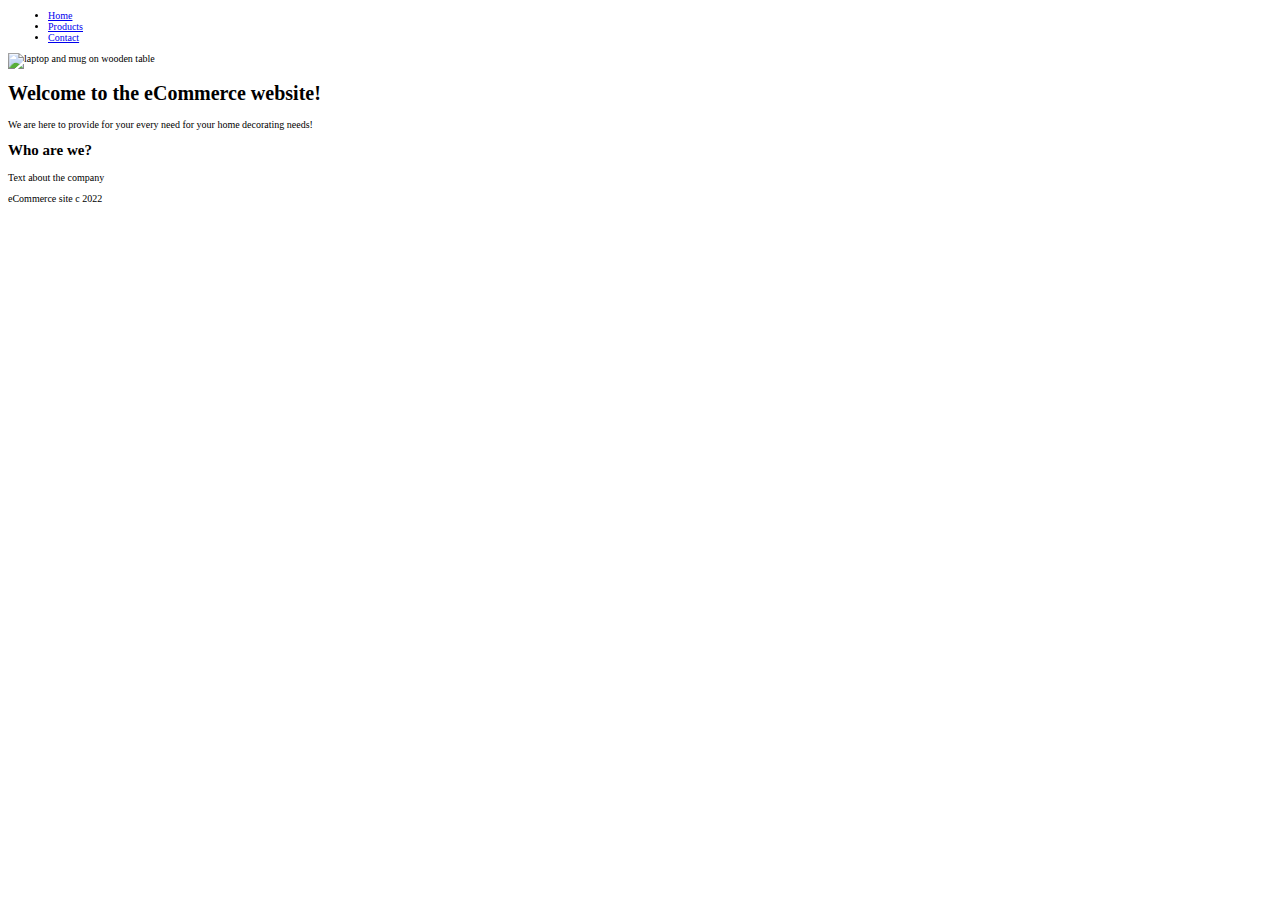
==== index.html @ 1b98a872 "Added media files to asset folder, added user stories to readme, begun HTML file population" ====
<!DOCTYPE html>
<html lang="en">
<head>
    <link rel="stylesheet" href="styles.css"
    <meta charset="UTF-8">
    <meta http-equiv="X-UA-Compatible" content="IE=edge">
    <meta name="viewport" content="width=device-width, initial-scale=1.0">
    <title>CARA CARA</title>
</head>
<body>
    <header>
        <nav>
            <ul>
                <li><a href="@home">Home</a></li>
                <li><a href="@products">Products</a></li>
                <li><a href="@Contact">Contact</a></li>
            </ul>
        </nav>
    </header>
    <main>
        <section class="home">
            <img src="" alt="laptop and mug on wooden table">
            <h1>Welcome to the eCommerce website!</h1>
            <p>
                We are here to provide for your every need for your home decorating 
                needs!
            </p>
        </section>
        <section class="about">
            <h2>Who are we?</h2>
            <p>
                Text about the company
            </p>
        </section>
    </main>
    <footer>eCommerce site c 2022</footer>
</body>
</html>
---- styles.css ----
*,
*::before
*::after {
    margin: 0;
    padding: 0;
    box-sizing: inherit;
}

html {
    box-sizing: border-box;
    font-size: 62.5%;
}
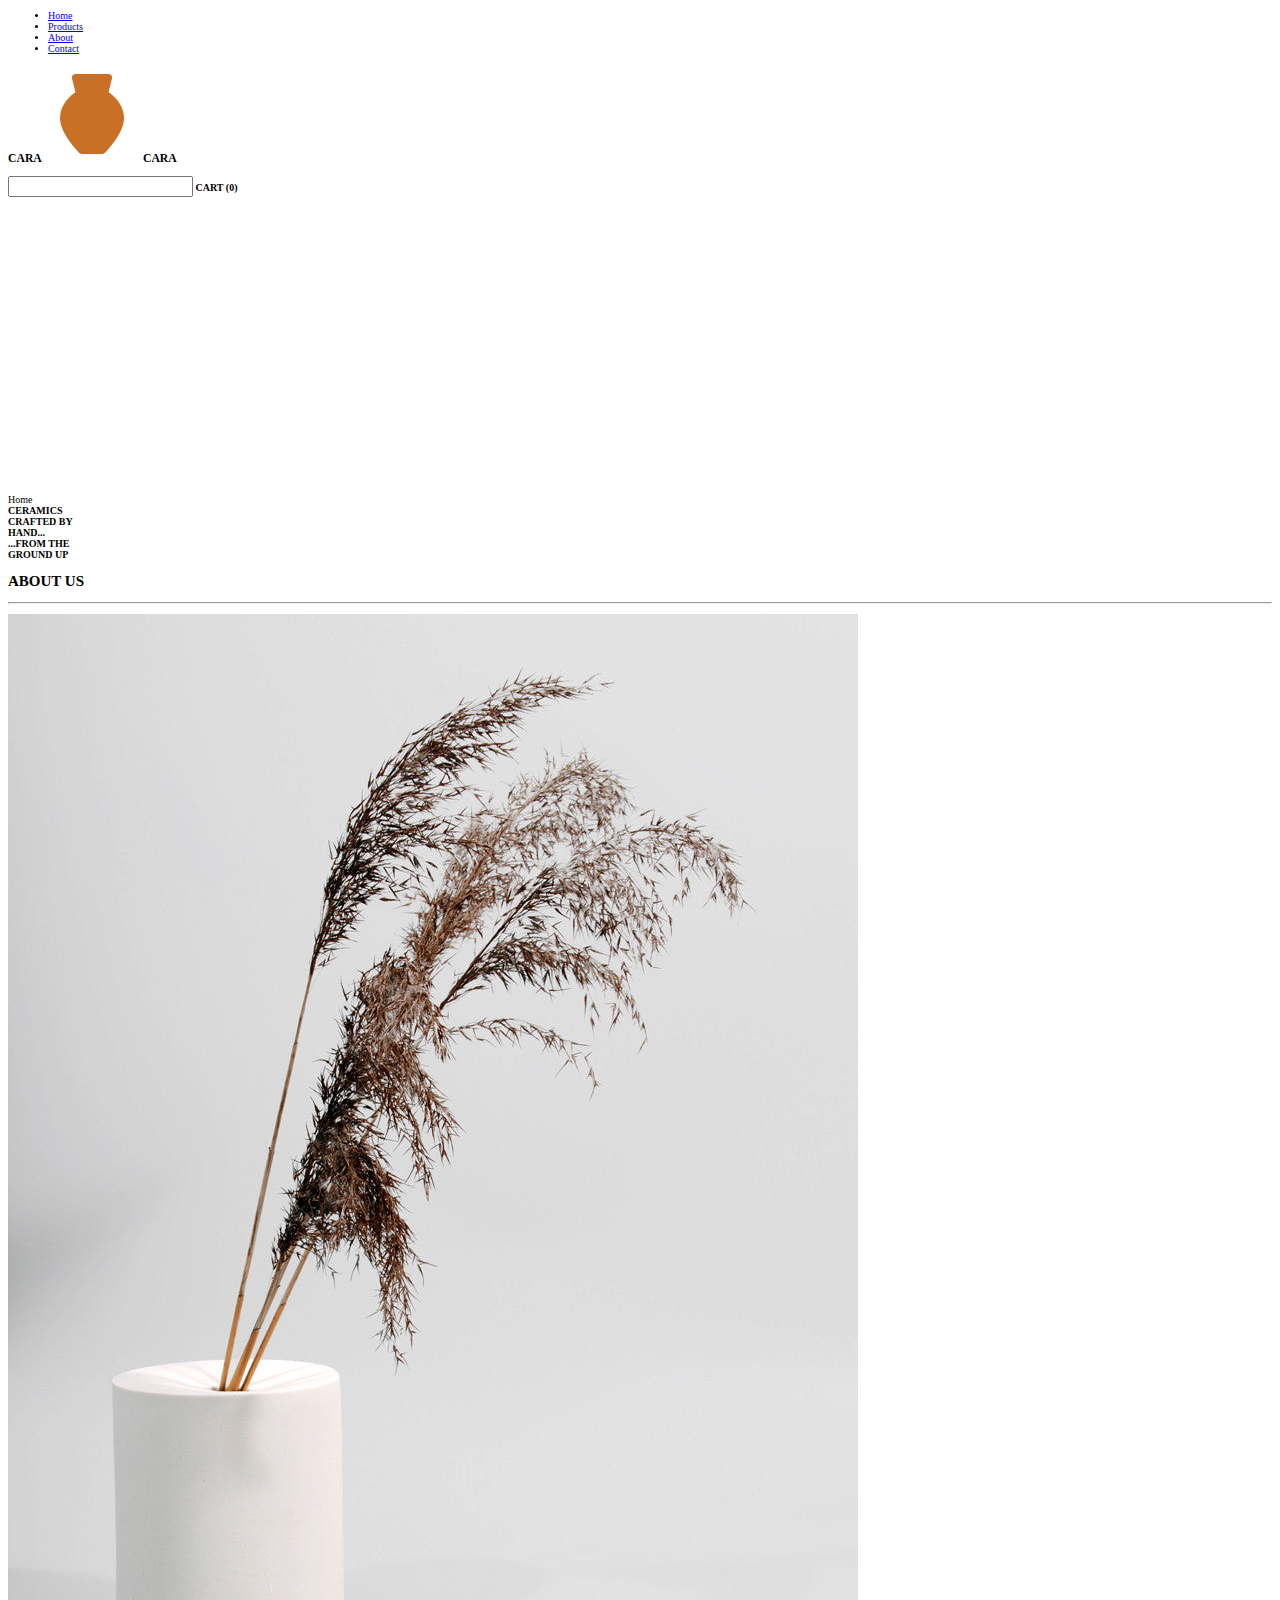
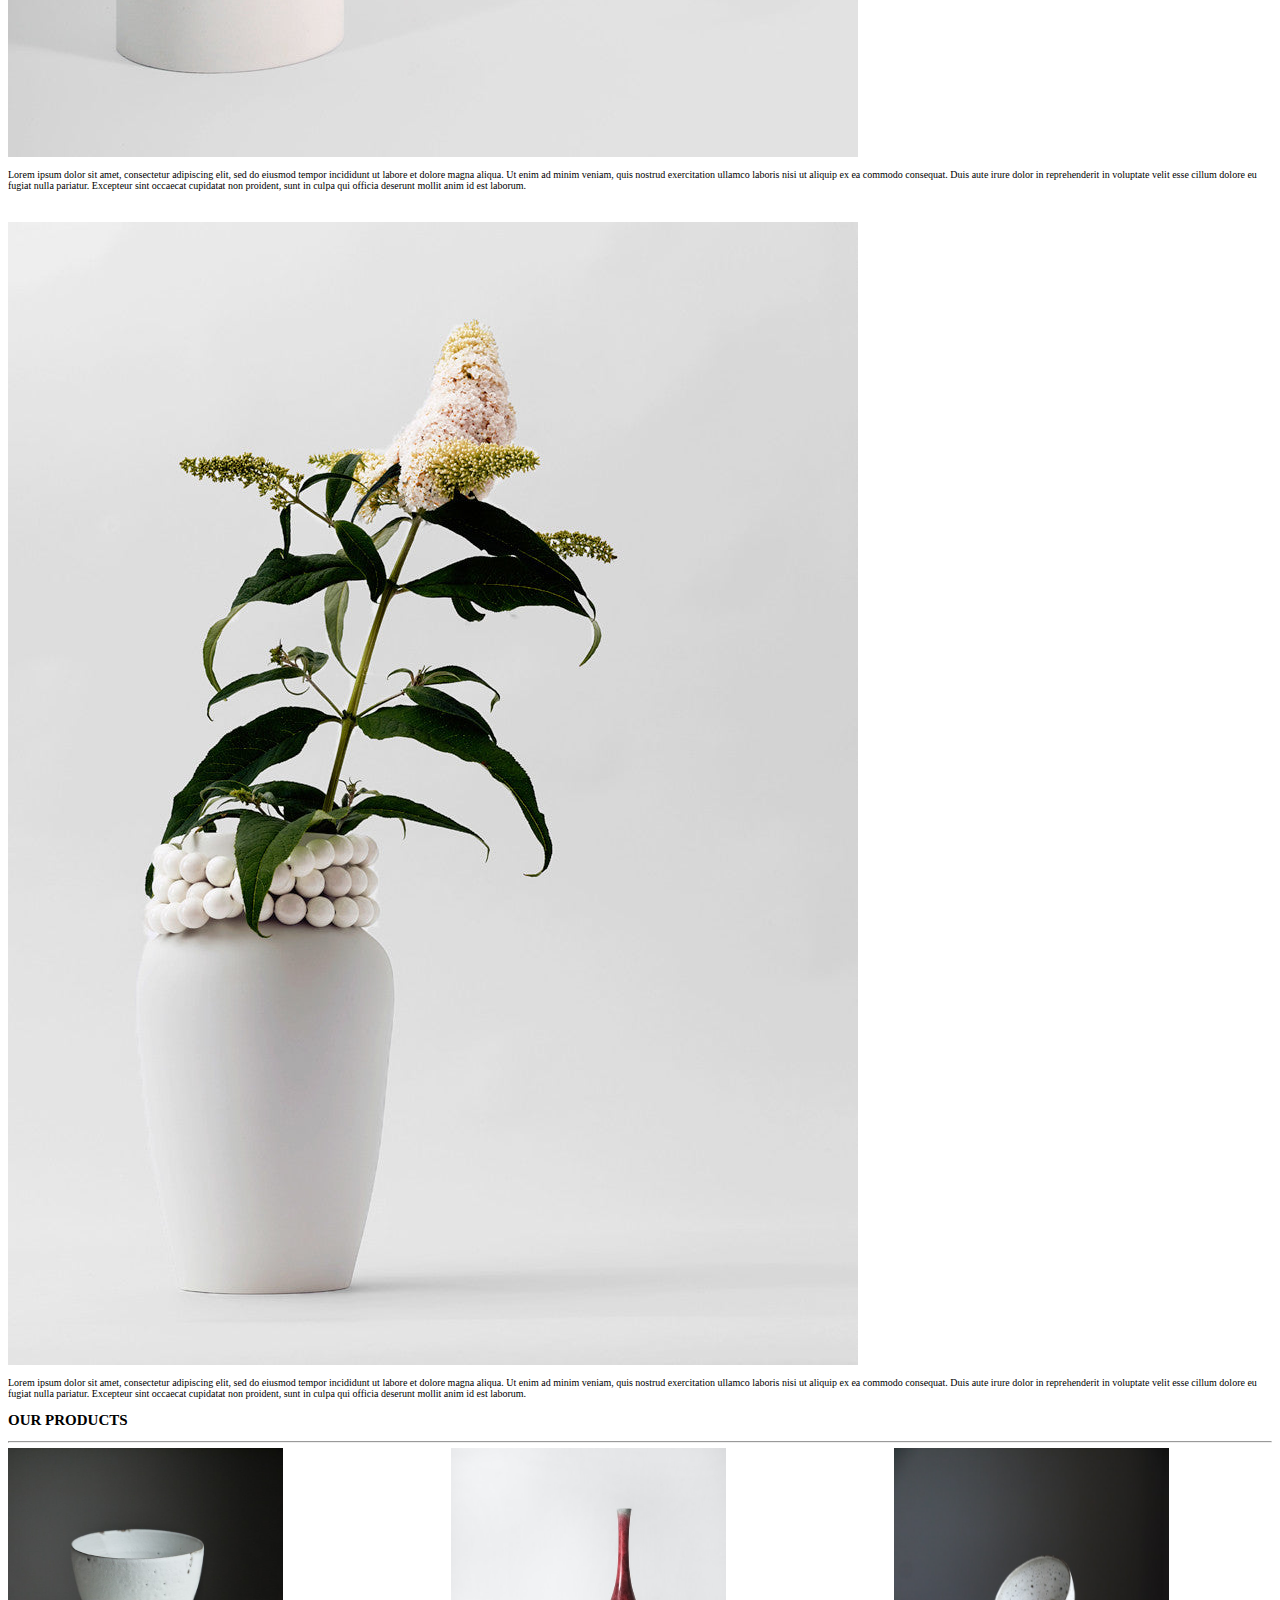
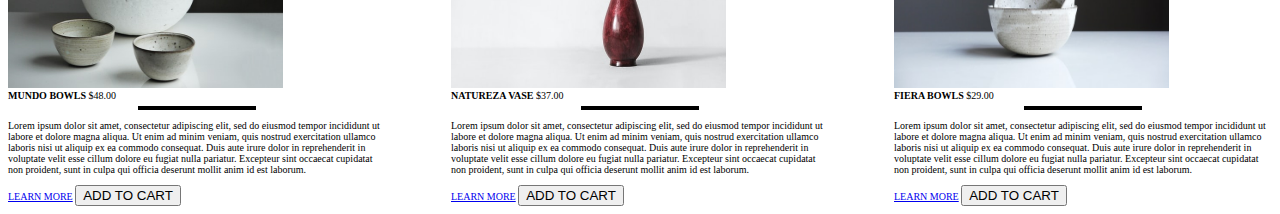
==== commit 5f0a0e38: "created product classes, body sections; started styles CSS" ====
--- a/index.html
+++ b/index.html
@@ -13,26 +13,138 @@
             <ul>
                 <li><a href="@home">Home</a></li>
                 <li><a href="@products">Products</a></li>
+                <li><a href="@About">About</a></li>
                 <li><a href="@Contact">Contact</a></li>
             </ul>
         </nav>
+        <div>
+            <h3>CARA <img src="assets/icons8-pottery-96.png"> CARA</h3>
+        </div>
+        <div>
+            <input type="text" id="search" name="search" value="">
+            <span><strong>CART (0)</strong></span>
+        </div>
     </header>
     <main>
-        <section class="home">
-            <img src="" alt="laptop and mug on wooden table">
-            <h1>Welcome to the eCommerce website!</h1>
+        <br>
+        <br>
+        <br>
+        <br>
+        <br>
+        <br>
+        <br>
+        <br>
+        <br>
+        <br>
+        <br>
+        <br>
+        <br>
+        <br>
+        <br>
+        <br>
+        <br>
+        <br>
+        <br>
+        <br>
+        <br>
+        <br>
+        <br>
+        <br>
+        <br>
+        <br>
+        <br>
+        <section id="home">
+            Home
+            <div>
+                <strong>CERAMICS</strong><br>
+                <strong>CRAFTED BY</strong><br>
+                <strong>HAND...</strong>
+            </div>
+            <div>
+                <strong>...FROM THE</strong><br>
+                <strong>GROUND UP</strong>
+            </div>
+        </section>
+        <section id="about">
+          <h2>ABOUT US</h2>
+          <hr>
+          <p>
+            <img src="assets/Cylinder_unglazed3_2048x2048.jpg" alt="cylinder glazed vase">
             <p>
-                We are here to provide for your every need for your home decorating 
-                needs!
+            Lorem ipsum dolor sit amet, consectetur adipiscing elit, sed do eiusmod tempor incididunt ut labore 
+            et dolore magna aliqua. Ut enim ad minim veniam, quis nostrud exercitation ullamco laboris nisi ut 
+            aliquip ex ea commodo consequat. Duis aute irure dolor in reprehenderit in voluptate velit esse cillum 
+            dolore eu fugiat nulla pariatur. 
+            Excepteur sint occaecat cupidatat non proident, sunt in culpa qui officia deserunt mollit anim id est laborum.
             </p>
-        </section>
-        <section class="about">
-            <h2>Who are we?</h2>
+        </p>
+        <br>
+        <p>
+            <img src="assets/Vase_Dame_2048x2048.jpg" alt="vase with a dame flower">
             <p>
-                Text about the company
+            Lorem ipsum dolor sit amet, consectetur adipiscing elit, sed do eiusmod tempor incididunt ut labore 
+            et dolore magna aliqua. Ut enim ad minim veniam, quis nostrud exercitation ullamco laboris nisi ut 
+            aliquip ex ea commodo consequat. Duis aute irure dolor in reprehenderit in voluptate velit esse cillum 
+            dolore eu fugiat nulla pariatur. 
+            Excepteur sint occaecat cupidatat non proident, sunt in culpa qui officia deserunt mollit anim id est laborum.
             </p>
+        </p>
+        <section id="products">
+            <h2>OUR PRODUCTS</h2>
+            <hr>
+            <div>
+                <div class="product_container">
+                    <div class="product">
+                        <a><img class="product_image" src="assets/tom-crew-7HuTGlUfQSo-unsplash.jpg"></a>
+                        <br>
+                        <strong>MUNDO BOWLS</strong>
+                        <span>$48.00</span>
+                        <hr class="hr_product">
+                        <p>
+                            Lorem ipsum dolor sit amet, consectetur adipiscing elit, sed do eiusmod tempor incididunt ut labore 
+                            et dolore magna aliqua. Ut enim ad minim veniam, quis nostrud exercitation ullamco laboris nisi ut 
+                            aliquip ex ea commodo consequat. Duis aute irure dolor in reprehenderit in voluptate velit esse cillum 
+                            dolore eu fugiat nulla pariatur. 
+                            Excepteur sint occaecat cupidatat non proident, sunt in culpa qui officia deserunt mollit anim id est laborum.
+                        </p>
+                        <a href="bowlproducts.html">LEARN MORE</a>
+                        <span><button type="button">ADD TO CART</button></span>
+                    </div>
+                    <div class="product">
+                        <a><img class="product_image" src="assets/oriento-maVIpNNtmlQ-unsplash.jpg"></a>
+                        <br>
+                        <strong>NATUREZA VASE</strong>
+                        <span>$37.00</span>
+                        <hr class="hr_product">
+                        <p>
+                            Lorem ipsum dolor sit amet, consectetur adipiscing elit, sed do eiusmod tempor incididunt ut labore 
+                            et dolore magna aliqua. Ut enim ad minim veniam, quis nostrud exercitation ullamco laboris nisi ut 
+                            aliquip ex ea commodo consequat. Duis aute irure dolor in reprehenderit in voluptate velit esse cillum 
+                            dolore eu fugiat nulla pariatur. 
+                            Excepteur sint occaecat cupidatat non proident, sunt in culpa qui officia deserunt mollit anim id est laborum.
+                        </p>
+                        <a href="bowlproducts.html">LEARN MORE</a>
+                        <span><button type="button">ADD TO CART</button></span>
+                    </div>
+                    <div class="product">
+                        <a><img class="product_image" src="assets/tom-crew-bgIO-u4GEfI-unsplash.jpg"></a>
+                        <br>
+                        <strong>FIERA BOWLS</strong>
+                        <span>$29.00</span>
+                        <hr class="hr_product">
+                        <p>
+                            Lorem ipsum dolor sit amet, consectetur adipiscing elit, sed do eiusmod tempor incididunt ut labore 
+                            et dolore magna aliqua. Ut enim ad minim veniam, quis nostrud exercitation ullamco laboris nisi ut 
+                            aliquip ex ea commodo consequat. Duis aute irure dolor in reprehenderit in voluptate velit esse cillum 
+                            dolore eu fugiat nulla pariatur. 
+                            Excepteur sint occaecat cupidatat non proident, sunt in culpa qui officia deserunt mollit anim id est laborum.
+                        </p>
+                        <a href="bowlproducts.html">LEARN MORE</a>
+                        <span><button type="button">ADD TO CART</button></span>
+                    </div>
+                </div>
+            </div>
         </section>
     </main>
-    <footer>eCommerce site c 2022</footer>
 </body>
 </html>--- a/styles.css
+++ b/styles.css
@@ -11,3 +11,19 @@
     font-size: 62.5%;
 }
 
+.product_image {
+    width: 275px;
+    height: 240px;
+}
+
+.hr_product {
+    width: 30%;
+    border: 2px solid black
+}
+
+.product_container {
+    display: grid;
+    grid-template-columns: 1fr 1fr 1fr;
+    column-gap: 65px;
+    row-gap: 70px;
+}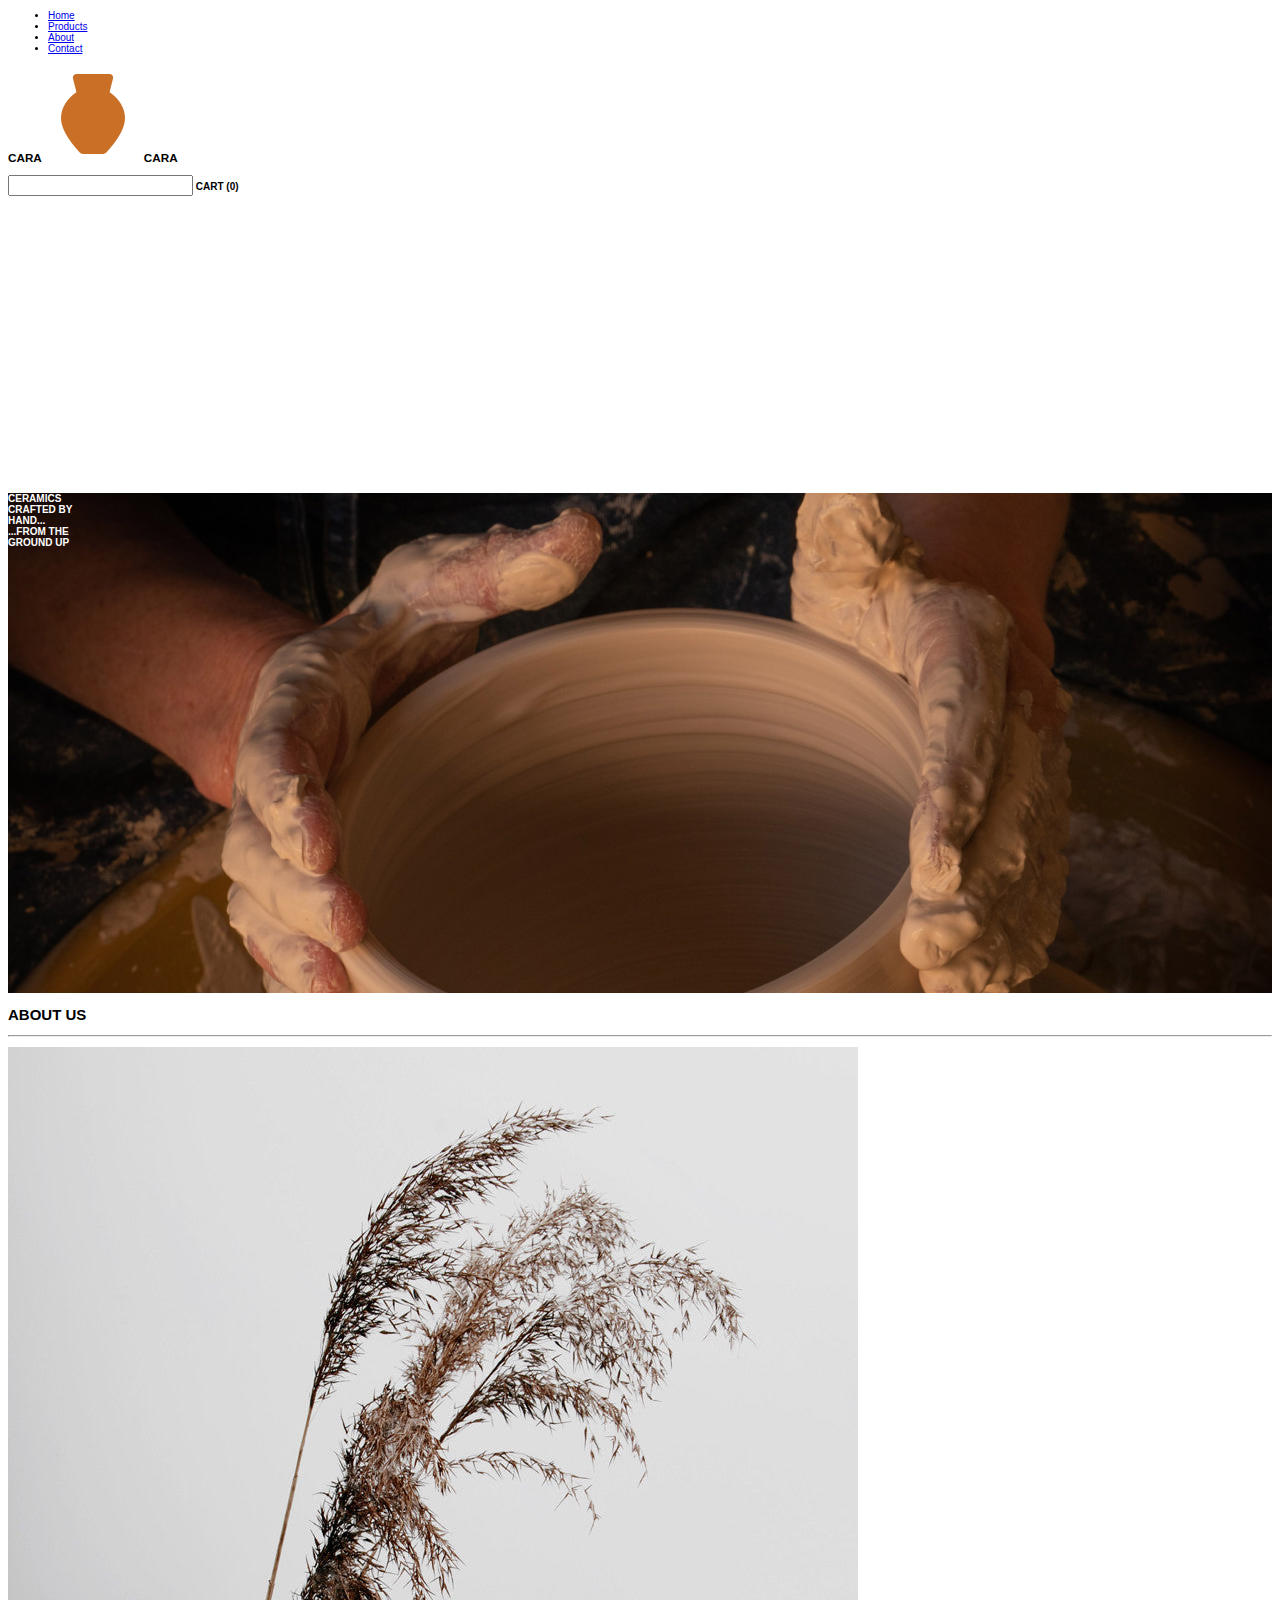
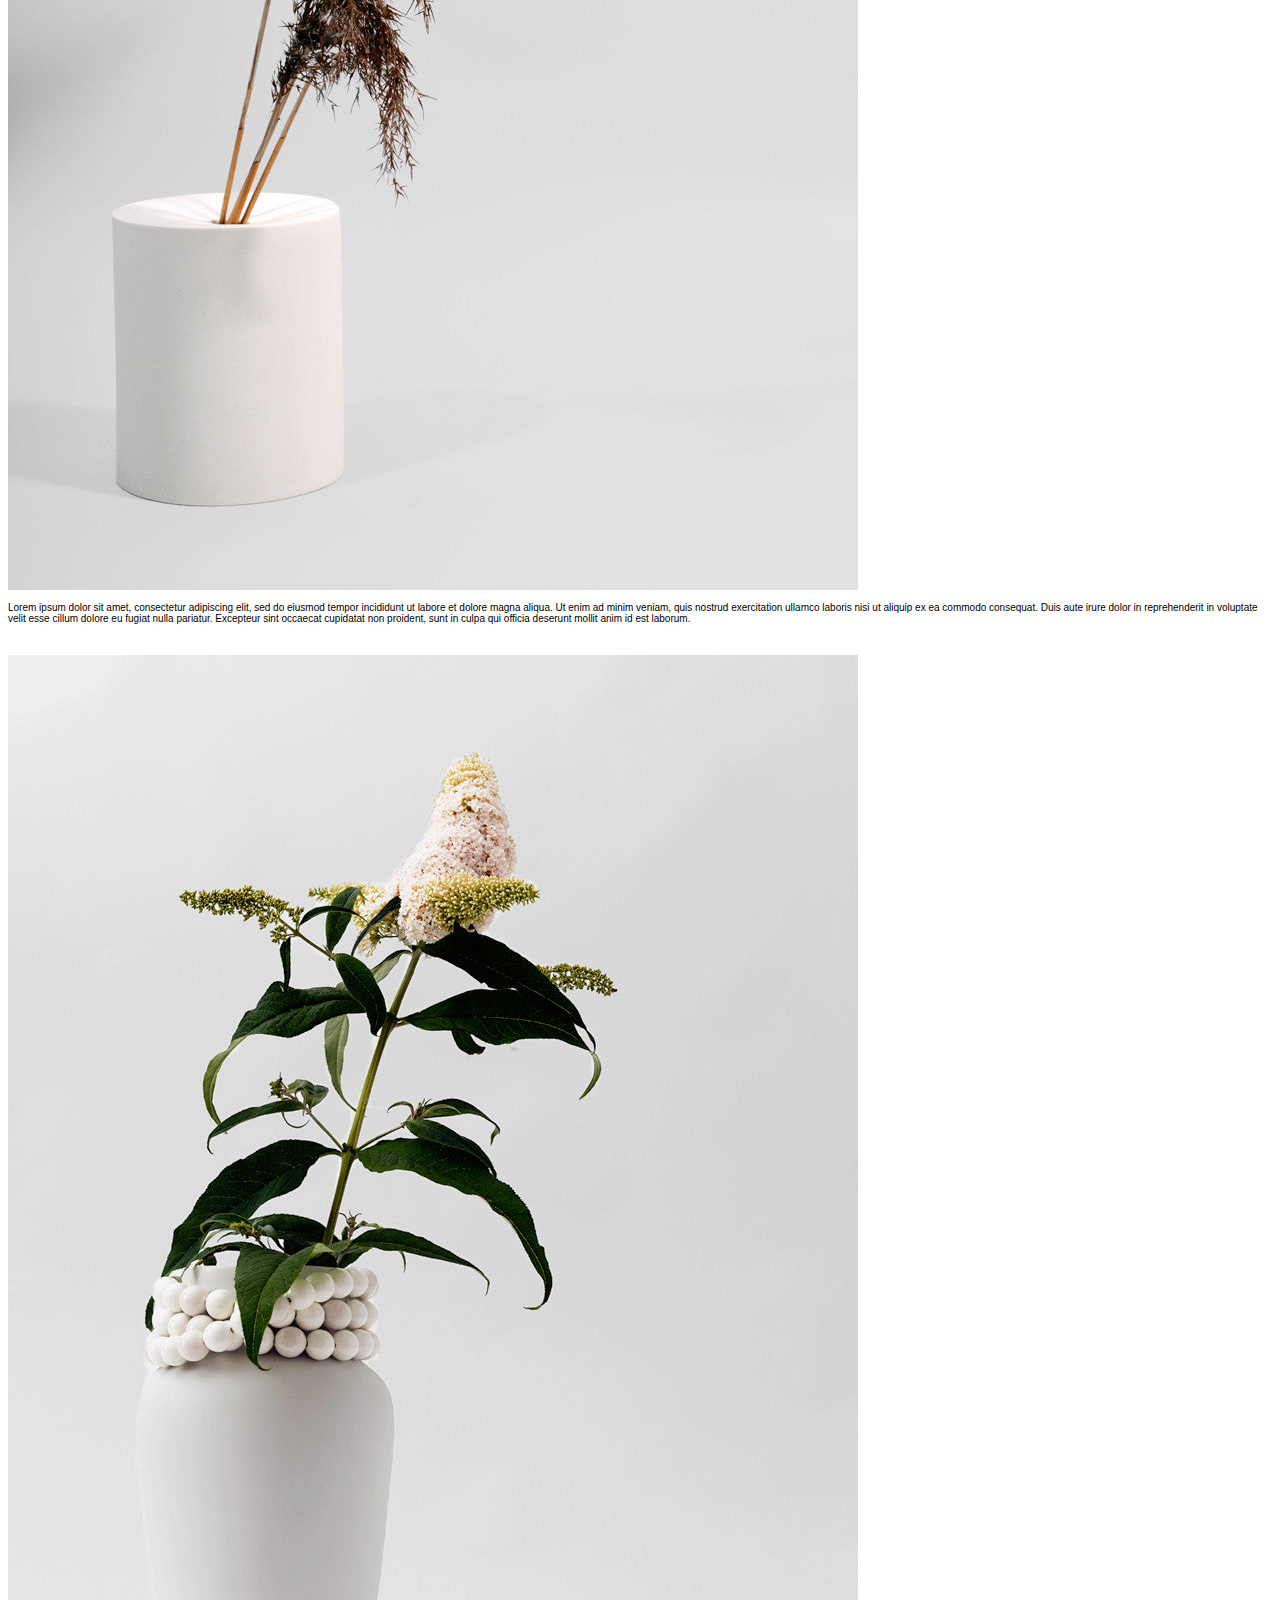
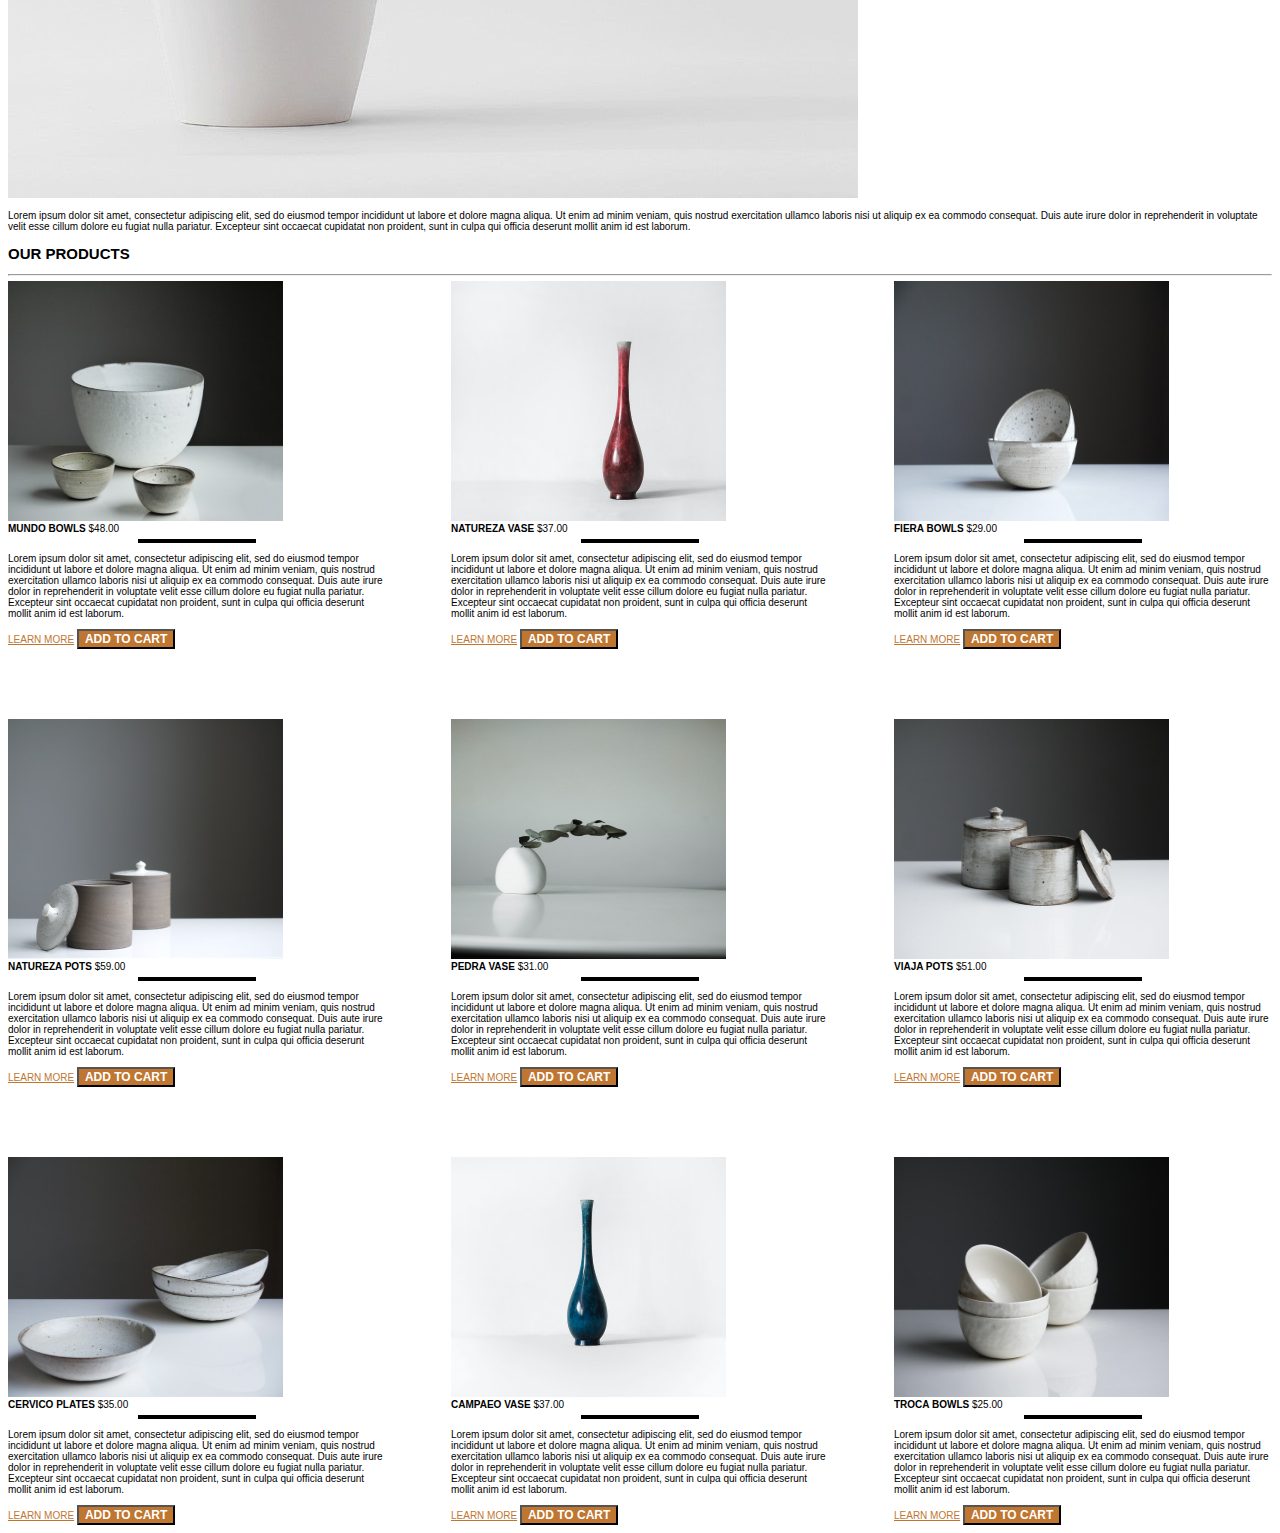
==== commit 157ed12d: "added products to HTLM, begin formatting CSS" ====
--- a/index.html
+++ b/index.html
@@ -53,8 +53,7 @@
         <br>
         <br>
         <br>
-        <section id="home">
-            Home
+        <section class="home" id="home">
             <div>
                 <strong>CERAMICS</strong><br>
                 <strong>CRAFTED BY</strong><br>
@@ -107,8 +106,8 @@
                             dolore eu fugiat nulla pariatur. 
                             Excepteur sint occaecat cupidatat non proident, sunt in culpa qui officia deserunt mollit anim id est laborum.
                         </p>
-                        <a href="bowlproducts.html">LEARN MORE</a>
-                        <span><button type="button">ADD TO CART</button></span>
+                        <a class="learn_more_link" href="bowlproducts.html">LEARN MORE</a>
+                        <span><button class="add_to_cart_button" type="button">ADD TO CART</button></span>
                     </div>
                     <div class="product">
                         <a><img class="product_image" src="assets/oriento-maVIpNNtmlQ-unsplash.jpg"></a>
@@ -123,8 +122,8 @@
                             dolore eu fugiat nulla pariatur. 
                             Excepteur sint occaecat cupidatat non proident, sunt in culpa qui officia deserunt mollit anim id est laborum.
                         </p>
-                        <a href="bowlproducts.html">LEARN MORE</a>
-                        <span><button type="button">ADD TO CART</button></span>
+                        <a class="learn_more_link" href="bowlproducts.html">LEARN MORE</a>
+                        <span><button class="add_to_cart_button" type="button">ADD TO CART</button></span>
                     </div>
                     <div class="product">
                         <a><img class="product_image" src="assets/tom-crew-bgIO-u4GEfI-unsplash.jpg"></a>
@@ -139,8 +138,104 @@
                             dolore eu fugiat nulla pariatur. 
                             Excepteur sint occaecat cupidatat non proident, sunt in culpa qui officia deserunt mollit anim id est laborum.
                         </p>
-                        <a href="bowlproducts.html">LEARN MORE</a>
-                        <span><button type="button">ADD TO CART</button></span>
+                        <a class="learn_more_link" href="bowlproducts.html">LEARN MORE</a>
+                        <span><button class="add_to_cart_button" type="button">ADD TO CART</button></span>
+                    </div>
+                    <div class="product">
+                        <a><img class="product_image" src="assets/tom-crew-3uwu5K0RtaE-unsplash.jpg"></a>
+                        <br>
+                        <strong>NATUREZA POTS</strong>
+                        <span>$59.00</span>
+                        <hr class="hr_product">
+                        <p>
+                            Lorem ipsum dolor sit amet, consectetur adipiscing elit, sed do eiusmod tempor incididunt ut labore 
+                            et dolore magna aliqua. Ut enim ad minim veniam, quis nostrud exercitation ullamco laboris nisi ut 
+                            aliquip ex ea commodo consequat. Duis aute irure dolor in reprehenderit in voluptate velit esse cillum 
+                            dolore eu fugiat nulla pariatur. 
+                            Excepteur sint occaecat cupidatat non proident, sunt in culpa qui officia deserunt mollit anim id est laborum.
+                        </p>
+                        <a class="learn_more_link" href="bowlproducts.html">LEARN MORE</a>
+                        <span><button class="add_to_cart_button" type="button">ADD TO CART</button></span>
+                    </div>
+                    <div class="product">
+                        <a><img class="product_image" src="assets/linh-le-a0rE64YJDA4-unsplash.jpg"></a>
+                        <br>
+                        <strong>PEDRA VASE</strong>
+                        <span>$31.00</span>
+                        <hr class="hr_product">
+                        <p>
+                            Lorem ipsum dolor sit amet, consectetur adipiscing elit, sed do eiusmod tempor incididunt ut labore 
+                            et dolore magna aliqua. Ut enim ad minim veniam, quis nostrud exercitation ullamco laboris nisi ut 
+                            aliquip ex ea commodo consequat. Duis aute irure dolor in reprehenderit in voluptate velit esse cillum 
+                            dolore eu fugiat nulla pariatur. 
+                            Excepteur sint occaecat cupidatat non proident, sunt in culpa qui officia deserunt mollit anim id est laborum.
+                        </p>
+                        <a class="learn_more_link" href="bowlproducts.html">LEARN MORE</a>
+                        <span><button class="add_to_cart_button" type="button">ADD TO CART</button></span>
+                    </div>
+                    <div class="product">
+                        <a><img class="product_image" src="assets/tom-crew-oiZAQvxTcYQ-unsplash.jpg"></a>
+                        <br>
+                        <strong>VIAJA POTS</strong>
+                        <span>$51.00</span>
+                        <hr class="hr_product">
+                        <p>
+                            Lorem ipsum dolor sit amet, consectetur adipiscing elit, sed do eiusmod tempor incididunt ut labore 
+                            et dolore magna aliqua. Ut enim ad minim veniam, quis nostrud exercitation ullamco laboris nisi ut 
+                            aliquip ex ea commodo consequat. Duis aute irure dolor in reprehenderit in voluptate velit esse cillum 
+                            dolore eu fugiat nulla pariatur. 
+                            Excepteur sint occaecat cupidatat non proident, sunt in culpa qui officia deserunt mollit anim id est laborum.
+                        </p>
+                        <a class="learn_more_link" href="bowlproducts.html">LEARN MORE</a>
+                        <span><button class="add_to_cart_button" type="button">ADD TO CART</button></span>
+                    </div>
+                    <div class="product">
+                        <a><img class="product_image" src="assets/tom-crew-YA2E3d7a9Wo-unsplash.jpg"></a>
+                        <br>
+                        <strong>CERVICO PLATES</strong>
+                        <span>$35.00</span>
+                        <hr class="hr_product">
+                        <p>
+                            Lorem ipsum dolor sit amet, consectetur adipiscing elit, sed do eiusmod tempor incididunt ut labore 
+                            et dolore magna aliqua. Ut enim ad minim veniam, quis nostrud exercitation ullamco laboris nisi ut 
+                            aliquip ex ea commodo consequat. Duis aute irure dolor in reprehenderit in voluptate velit esse cillum 
+                            dolore eu fugiat nulla pariatur. 
+                            Excepteur sint occaecat cupidatat non proident, sunt in culpa qui officia deserunt mollit anim id est laborum.
+                        </p>
+                        <a class="learn_more_link" href="bowlproducts.html">LEARN MORE</a>
+                        <span><button class="add_to_cart_button" type="button">ADD TO CART</button></span>
+                    </div>
+                    <div class="product">
+                        <a><img class="product_image" src="assets/oriento-l0ah3UBLppo-unsplash.jpg"></a>
+                        <br>
+                        <strong>CAMPAEO VASE</strong>
+                        <span>$37.00</span>
+                        <hr class="hr_product">
+                        <p>
+                            Lorem ipsum dolor sit amet, consectetur adipiscing elit, sed do eiusmod tempor incididunt ut labore 
+                            et dolore magna aliqua. Ut enim ad minim veniam, quis nostrud exercitation ullamco laboris nisi ut 
+                            aliquip ex ea commodo consequat. Duis aute irure dolor in reprehenderit in voluptate velit esse cillum 
+                            dolore eu fugiat nulla pariatur. 
+                            Excepteur sint occaecat cupidatat non proident, sunt in culpa qui officia deserunt mollit anim id est laborum.
+                        </p>
+                        <a class="learn_more_link" href="bowlproducts.html">LEARN MORE</a>
+                        <span><button class="add_to_cart_button" type="button">ADD TO CART</button></span>
+                    </div>
+                    <div class="product">
+                        <a><img class="product_image" src="assets/tom-crew-SITGdvztUdg-unsplash.jpg"></a>
+                        <br>
+                        <strong>TROCA BOWLS</strong>
+                        <span>$25.00</span>
+                        <hr class="hr_product">
+                        <p>
+                            Lorem ipsum dolor sit amet, consectetur adipiscing elit, sed do eiusmod tempor incididunt ut labore 
+                            et dolore magna aliqua. Ut enim ad minim veniam, quis nostrud exercitation ullamco laboris nisi ut 
+                            aliquip ex ea commodo consequat. Duis aute irure dolor in reprehenderit in voluptate velit esse cillum 
+                            dolore eu fugiat nulla pariatur. 
+                            Excepteur sint occaecat cupidatat non proident, sunt in culpa qui officia deserunt mollit anim id est laborum.
+                        </p>
+                        <a class="learn_more_link" href="bowlproducts.html">LEARN MORE</a>
+                        <span><button class="add_to_cart_button" type="button">ADD TO CART</button></span>
                     </div>
                 </div>
             </div>
--- a/styles.css
+++ b/styles.css
@@ -6,9 +6,26 @@
     box-sizing: inherit;
 }
 
+body {
+    font-family: 'Segoe UI', Tahoma, Geneva, Verdana, sans-serif;
+}
 html {
     box-sizing: border-box;
     font-size: 62.5%;
+}
+
+.home {
+background-image: url("assets/earl-wilcox-y3W0CzO063w-unsplash-alt.jpg");
+background-size: cover;
+height: 500px;
+color: white;
+}
+
+.product_container {
+    display: grid;
+    grid-template-columns: 1fr 1fr 1fr;
+    column-gap: 65px;
+    row-gap: 70px;
 }
 
 .product_image {
@@ -21,9 +38,15 @@
     border: 2px solid black
 }
 
-.product_container {
-    display: grid;
-    grid-template-columns: 1fr 1fr 1fr;
-    column-gap: 65px;
-    row-gap: 70px;
+.add_to_cart_button {
+    background-color: #BF7631;
+    color: white;
+    font-weight: bold;
+    font-size: 12px;
+}
+
+.learn_more_link {
+    background-color: white;
+    color: #BF7631;
+    text-decoration: underline #BF7631;
 }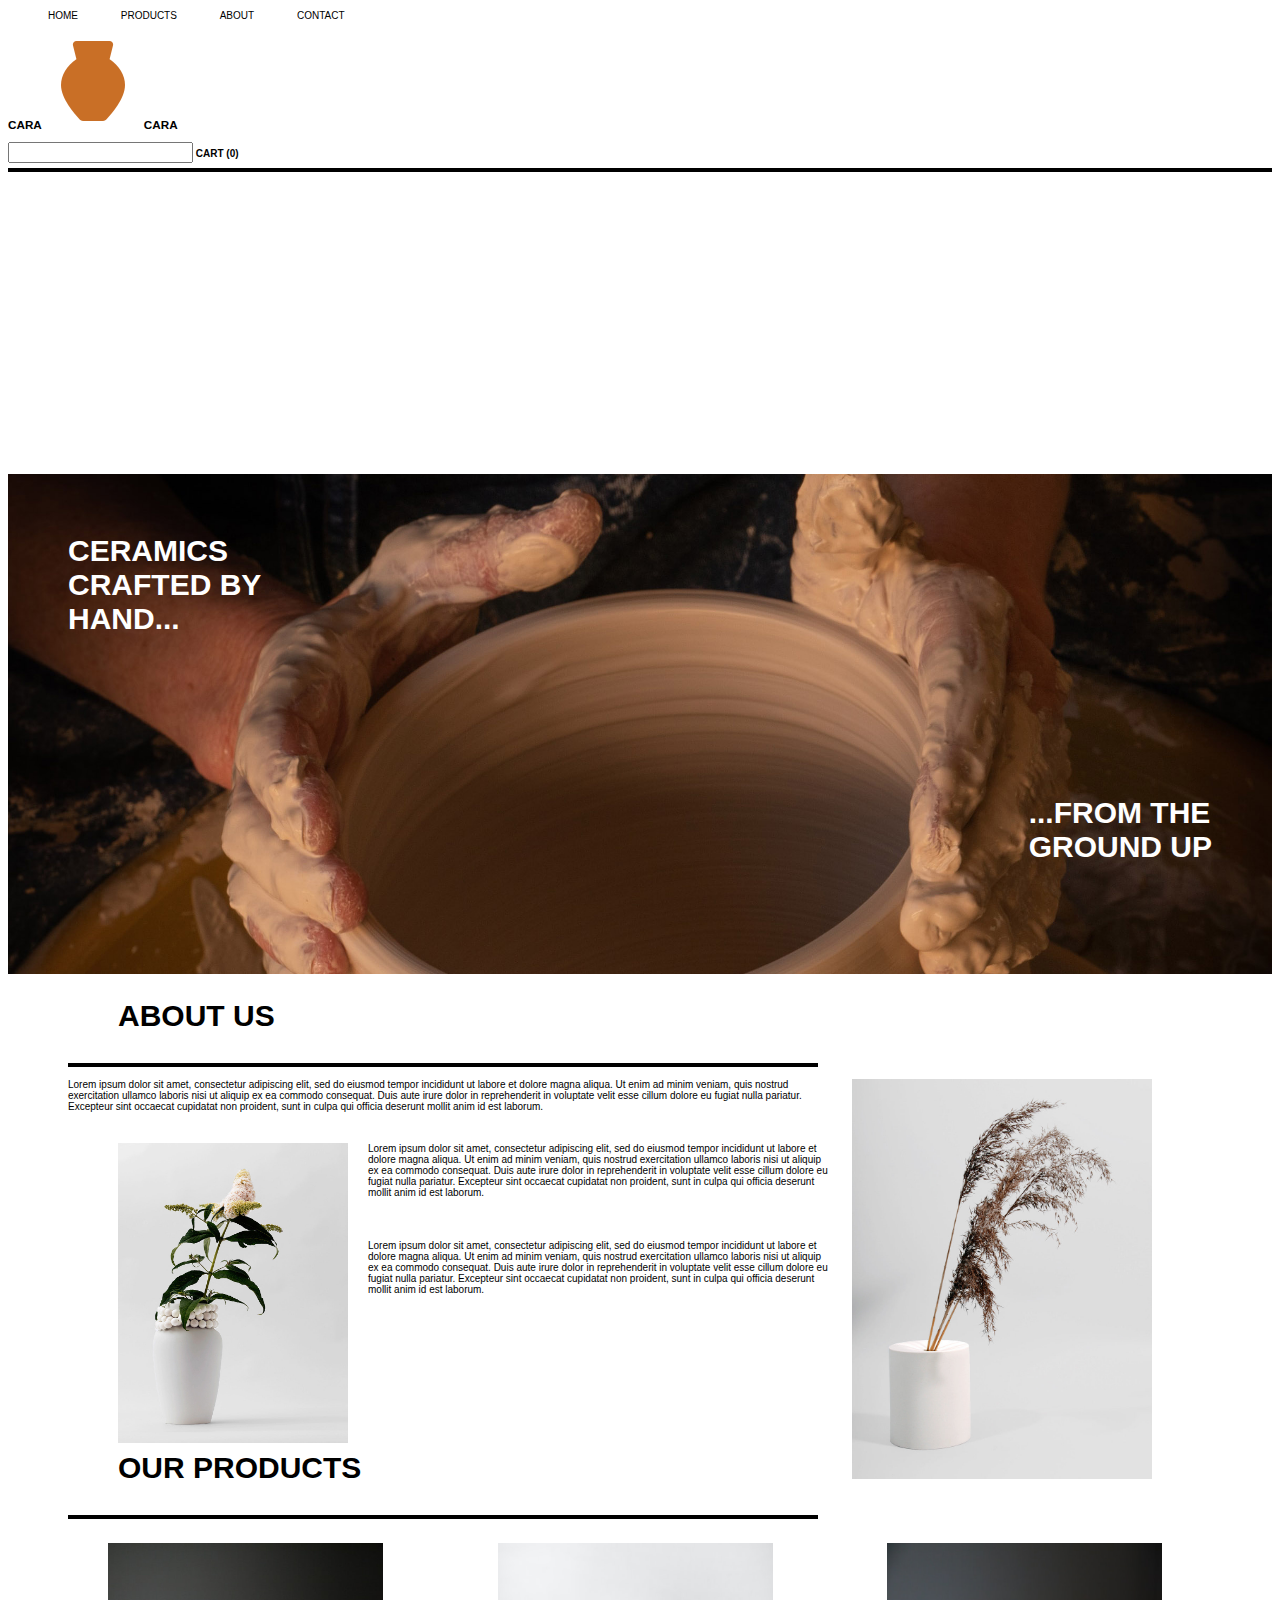
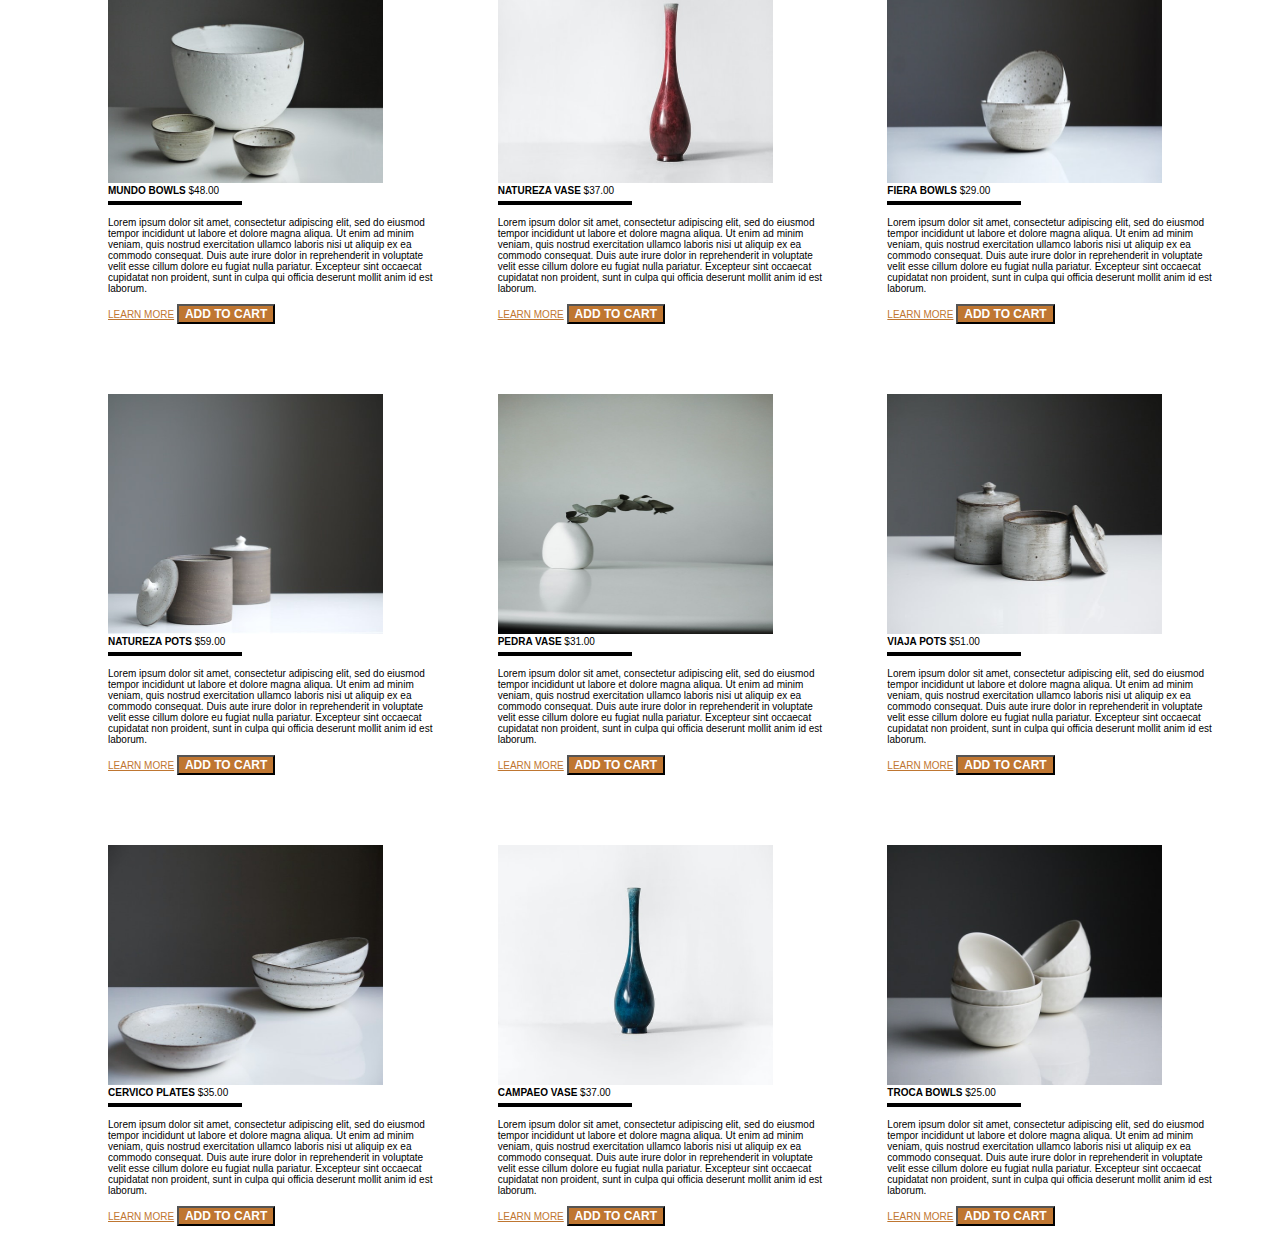
==== commit e7756f5a: "Formatting for the grid, images and body text" ====
--- a/index.html
+++ b/index.html
@@ -11,10 +11,10 @@
     <header>
         <nav>
             <ul>
-                <li><a href="@home">Home</a></li>
-                <li><a href="@products">Products</a></li>
-                <li><a href="@About">About</a></li>
-                <li><a href="@Contact">Contact</a></li>
+                <li><a class="header_links" href="@home">HOME</a></li>
+                <li><a class="header_links" href="@products">PRODUCTS</a></li>
+                <li><a class="header_links" href="@About">ABOUT</a></li>
+                <li><a class="header_links" href="@Contact">CONTACT</a></li>
             </ul>
         </nav>
         <div>
@@ -24,6 +24,7 @@
             <input type="text" id="search" name="search" value="">
             <span><strong>CART (0)</strong></span>
         </div>
+        <hr>
     </header>
     <main>
         <br>
@@ -54,21 +55,22 @@
         <br>
         <br>
         <section class="home" id="home">
-            <div>
+            <div class="div_one">
                 <strong>CERAMICS</strong><br>
                 <strong>CRAFTED BY</strong><br>
                 <strong>HAND...</strong>
             </div>
-            <div>
+            <div class="div_two">
                 <strong>...FROM THE</strong><br>
                 <strong>GROUND UP</strong>
             </div>
         </section>
-        <section id="about">
+        <section class="about" id="about">
           <h2>ABOUT US</h2>
-          <hr>
+          <hr class="section_hr">
+          <br>
           <p>
-            <img src="assets/Cylinder_unglazed3_2048x2048.jpg" alt="cylinder glazed vase">
+            <img class="image_one" src="assets/Cylinder_unglazed3_2048x2048.jpg" alt="cylinder glazed vase">
             <p>
             Lorem ipsum dolor sit amet, consectetur adipiscing elit, sed do eiusmod tempor incididunt ut labore 
             et dolore magna aliqua. Ut enim ad minim veniam, quis nostrud exercitation ullamco laboris nisi ut 
@@ -79,7 +81,7 @@
         </p>
         <br>
         <p>
-            <img src="assets/Vase_Dame_2048x2048.jpg" alt="vase with a dame flower">
+            <img class="image_two" src="assets/Vase_Dame_2048x2048.jpg" alt="vase with a dame flower">
             <p>
             Lorem ipsum dolor sit amet, consectetur adipiscing elit, sed do eiusmod tempor incididunt ut labore 
             et dolore magna aliqua. Ut enim ad minim veniam, quis nostrud exercitation ullamco laboris nisi ut 
@@ -87,10 +89,33 @@
             dolore eu fugiat nulla pariatur. 
             Excepteur sint occaecat cupidatat non proident, sunt in culpa qui officia deserunt mollit anim id est laborum.
             </p>
+            <br>
+            <br>
+            <p>
+                Lorem ipsum dolor sit amet, consectetur adipiscing elit, sed do eiusmod tempor incididunt ut labore 
+                et dolore magna aliqua. Ut enim ad minim veniam, quis nostrud exercitation ullamco laboris nisi ut 
+                aliquip ex ea commodo consequat. Duis aute irure dolor in reprehenderit in voluptate velit esse cillum 
+                dolore eu fugiat nulla pariatur. 
+                Excepteur sint occaecat cupidatat non proident, sunt in culpa qui officia deserunt mollit anim id est laborum.
+                </p>
         </p>
+        <br>
+        <br>
+        <br>
+        <br>
+        <br>
+        <br>
+        <br>
+        <br>
+        <br>
+        <br>
+        <br>
         <section id="products">
             <h2>OUR PRODUCTS</h2>
-            <hr>
+            <hr class="section_hr">
+            <br>
+            <br>
+            <br>
             <div>
                 <div class="product_container">
                     <div class="product">
@@ -98,7 +123,9 @@
                         <br>
                         <strong>MUNDO BOWLS</strong>
                         <span>$48.00</span>
-                        <hr class="hr_product">
+                        <br>
+                        <hr class="hr_product">
+                        <br>
                         <p>
                             Lorem ipsum dolor sit amet, consectetur adipiscing elit, sed do eiusmod tempor incididunt ut labore 
                             et dolore magna aliqua. Ut enim ad minim veniam, quis nostrud exercitation ullamco laboris nisi ut 
@@ -114,7 +141,9 @@
                         <br>
                         <strong>NATUREZA VASE</strong>
                         <span>$37.00</span>
-                        <hr class="hr_product">
+                        <br>
+                        <hr class="hr_product">
+                        <br>
                         <p>
                             Lorem ipsum dolor sit amet, consectetur adipiscing elit, sed do eiusmod tempor incididunt ut labore 
                             et dolore magna aliqua. Ut enim ad minim veniam, quis nostrud exercitation ullamco laboris nisi ut 
@@ -130,7 +159,9 @@
                         <br>
                         <strong>FIERA BOWLS</strong>
                         <span>$29.00</span>
-                        <hr class="hr_product">
+                        <br>
+                        <hr class="hr_product">
+                        <br>
                         <p>
                             Lorem ipsum dolor sit amet, consectetur adipiscing elit, sed do eiusmod tempor incididunt ut labore 
                             et dolore magna aliqua. Ut enim ad minim veniam, quis nostrud exercitation ullamco laboris nisi ut 
@@ -146,7 +177,9 @@
                         <br>
                         <strong>NATUREZA POTS</strong>
                         <span>$59.00</span>
-                        <hr class="hr_product">
+                        <br>
+                        <hr class="hr_product">
+                        <br>
                         <p>
                             Lorem ipsum dolor sit amet, consectetur adipiscing elit, sed do eiusmod tempor incididunt ut labore 
                             et dolore magna aliqua. Ut enim ad minim veniam, quis nostrud exercitation ullamco laboris nisi ut 
@@ -162,7 +195,9 @@
                         <br>
                         <strong>PEDRA VASE</strong>
                         <span>$31.00</span>
-                        <hr class="hr_product">
+                        <br>
+                        <hr class="hr_product">
+                        <br>
                         <p>
                             Lorem ipsum dolor sit amet, consectetur adipiscing elit, sed do eiusmod tempor incididunt ut labore 
                             et dolore magna aliqua. Ut enim ad minim veniam, quis nostrud exercitation ullamco laboris nisi ut 
@@ -178,7 +213,9 @@
                         <br>
                         <strong>VIAJA POTS</strong>
                         <span>$51.00</span>
-                        <hr class="hr_product">
+                        <br>
+                        <hr class="hr_product">
+                        <br>
                         <p>
                             Lorem ipsum dolor sit amet, consectetur adipiscing elit, sed do eiusmod tempor incididunt ut labore 
                             et dolore magna aliqua. Ut enim ad minim veniam, quis nostrud exercitation ullamco laboris nisi ut 
@@ -194,7 +231,9 @@
                         <br>
                         <strong>CERVICO PLATES</strong>
                         <span>$35.00</span>
-                        <hr class="hr_product">
+                        <br>
+                        <hr class="hr_product">
+                        <br>
                         <p>
                             Lorem ipsum dolor sit amet, consectetur adipiscing elit, sed do eiusmod tempor incididunt ut labore 
                             et dolore magna aliqua. Ut enim ad minim veniam, quis nostrud exercitation ullamco laboris nisi ut 
@@ -210,7 +249,9 @@
                         <br>
                         <strong>CAMPAEO VASE</strong>
                         <span>$37.00</span>
-                        <hr class="hr_product">
+                        <br>
+                        <hr class="hr_product">
+                        <br>
                         <p>
                             Lorem ipsum dolor sit amet, consectetur adipiscing elit, sed do eiusmod tempor incididunt ut labore 
                             et dolore magna aliqua. Ut enim ad minim veniam, quis nostrud exercitation ullamco laboris nisi ut 
@@ -226,7 +267,9 @@
                         <br>
                         <strong>TROCA BOWLS</strong>
                         <span>$25.00</span>
-                        <hr class="hr_product">
+                        <br>
+                        <hr class="hr_product">
+                        <br>
                         <p>
                             Lorem ipsum dolor sit amet, consectetur adipiscing elit, sed do eiusmod tempor incididunt ut labore 
                             et dolore magna aliqua. Ut enim ad minim veniam, quis nostrud exercitation ullamco laboris nisi ut 
--- a/styles.css
+++ b/styles.css
@@ -9,16 +9,81 @@
 body {
     font-family: 'Segoe UI', Tahoma, Geneva, Verdana, sans-serif;
 }
+
 html {
     box-sizing: border-box;
     font-size: 62.5%;
 }
 
+nav ul {
+    word-spacing: 40px;
+}
+
+nav li {
+    display: inline;
+}
+
+.div_one {
+    font-size: 300%;
+    padding-top: 6rem;
+    padding-left: 6rem;
+}
+
+.div_two {
+    font-size: 300%;
+    float: right;
+    padding-top: 16rem;
+    padding-right: 6rem;
+}
+
+header hr {
+    width: auto;
+    border: 2px solid black;
+}
+
+.header_links {
+    color: black;
+    text-decoration: none;
+}
+
+section h2 {
+    font-size: 30px;
+    padding-left: 5rem;
+}
+
+.about {
+    padding-left: 6rem;
+    padding-right: 6rem;
+}
+
+.image_one {
+    float: right;
+    width: 300px;
+    height: 400px;
+    padding-right: 6rem;
+    padding-left: 2rem;
+}
+
+.image_two {
+    float: left;
+    width: 230px;
+    height: 300px;
+    padding-left: 5rem;
+    padding-right: 2rem;
+}
+
+.section_hr {
+    width: 60%;
+    border: 2px solid black;
+    float: left;
+    padding-left: 6rem;
+}
+
 .home {
-background-image: url("assets/earl-wilcox-y3W0CzO063w-unsplash-alt.jpg");
-background-size: cover;
-height: 500px;
-color: white;
+    background-image: url("assets/earl-wilcox-y3W0CzO063w-unsplash-alt.jpg");
+    background-size: cover;
+    height: 500px;
+    color: white;
 }
 
 .product_container {
@@ -26,6 +91,8 @@
     grid-template-columns: 1fr 1fr 1fr;
     column-gap: 65px;
     row-gap: 70px;
+    padding-left: 4rem;
+    align-content: center;
 }
 
 .product_image {
@@ -34,8 +101,9 @@
 }
 
 .hr_product {
-    width: 30%;
-    border: 2px solid black
+    width: 40%;
+    border: 2px solid black;
+    float: left;
 }
 
 .add_to_cart_button {
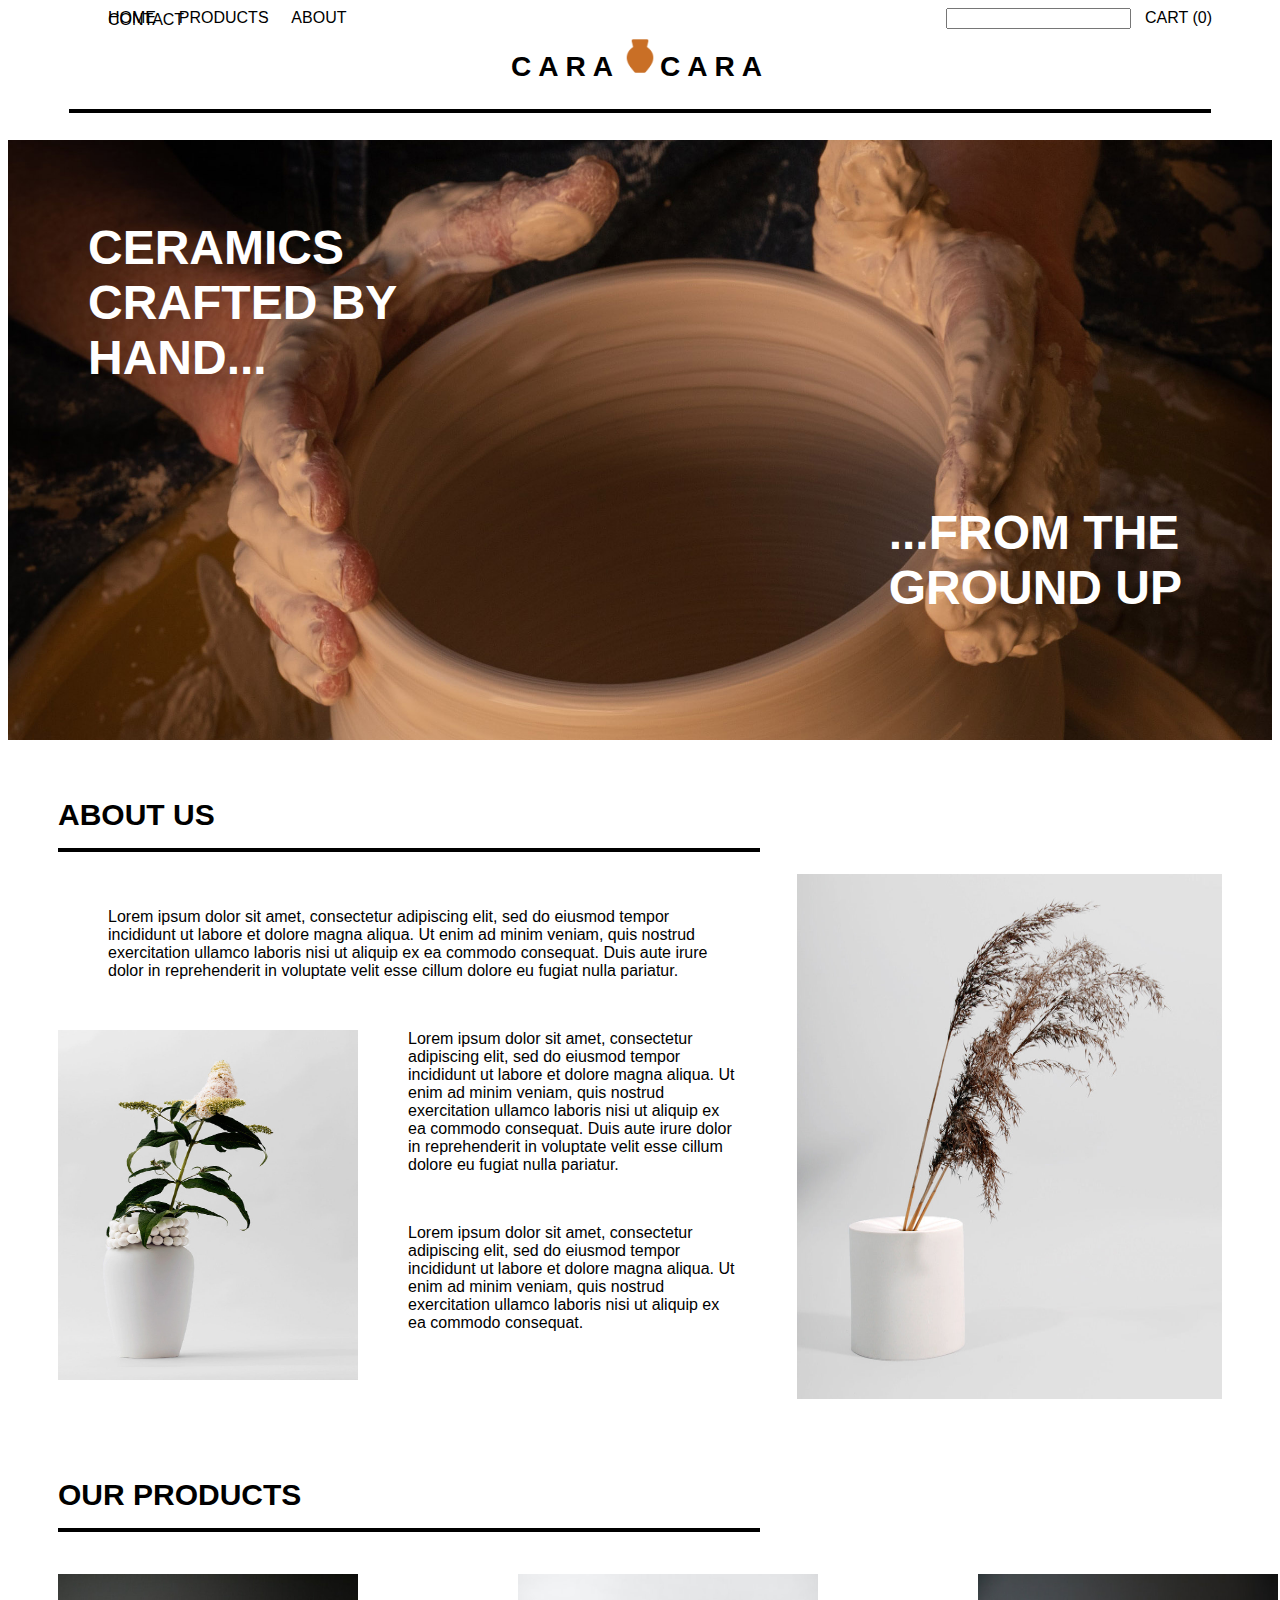
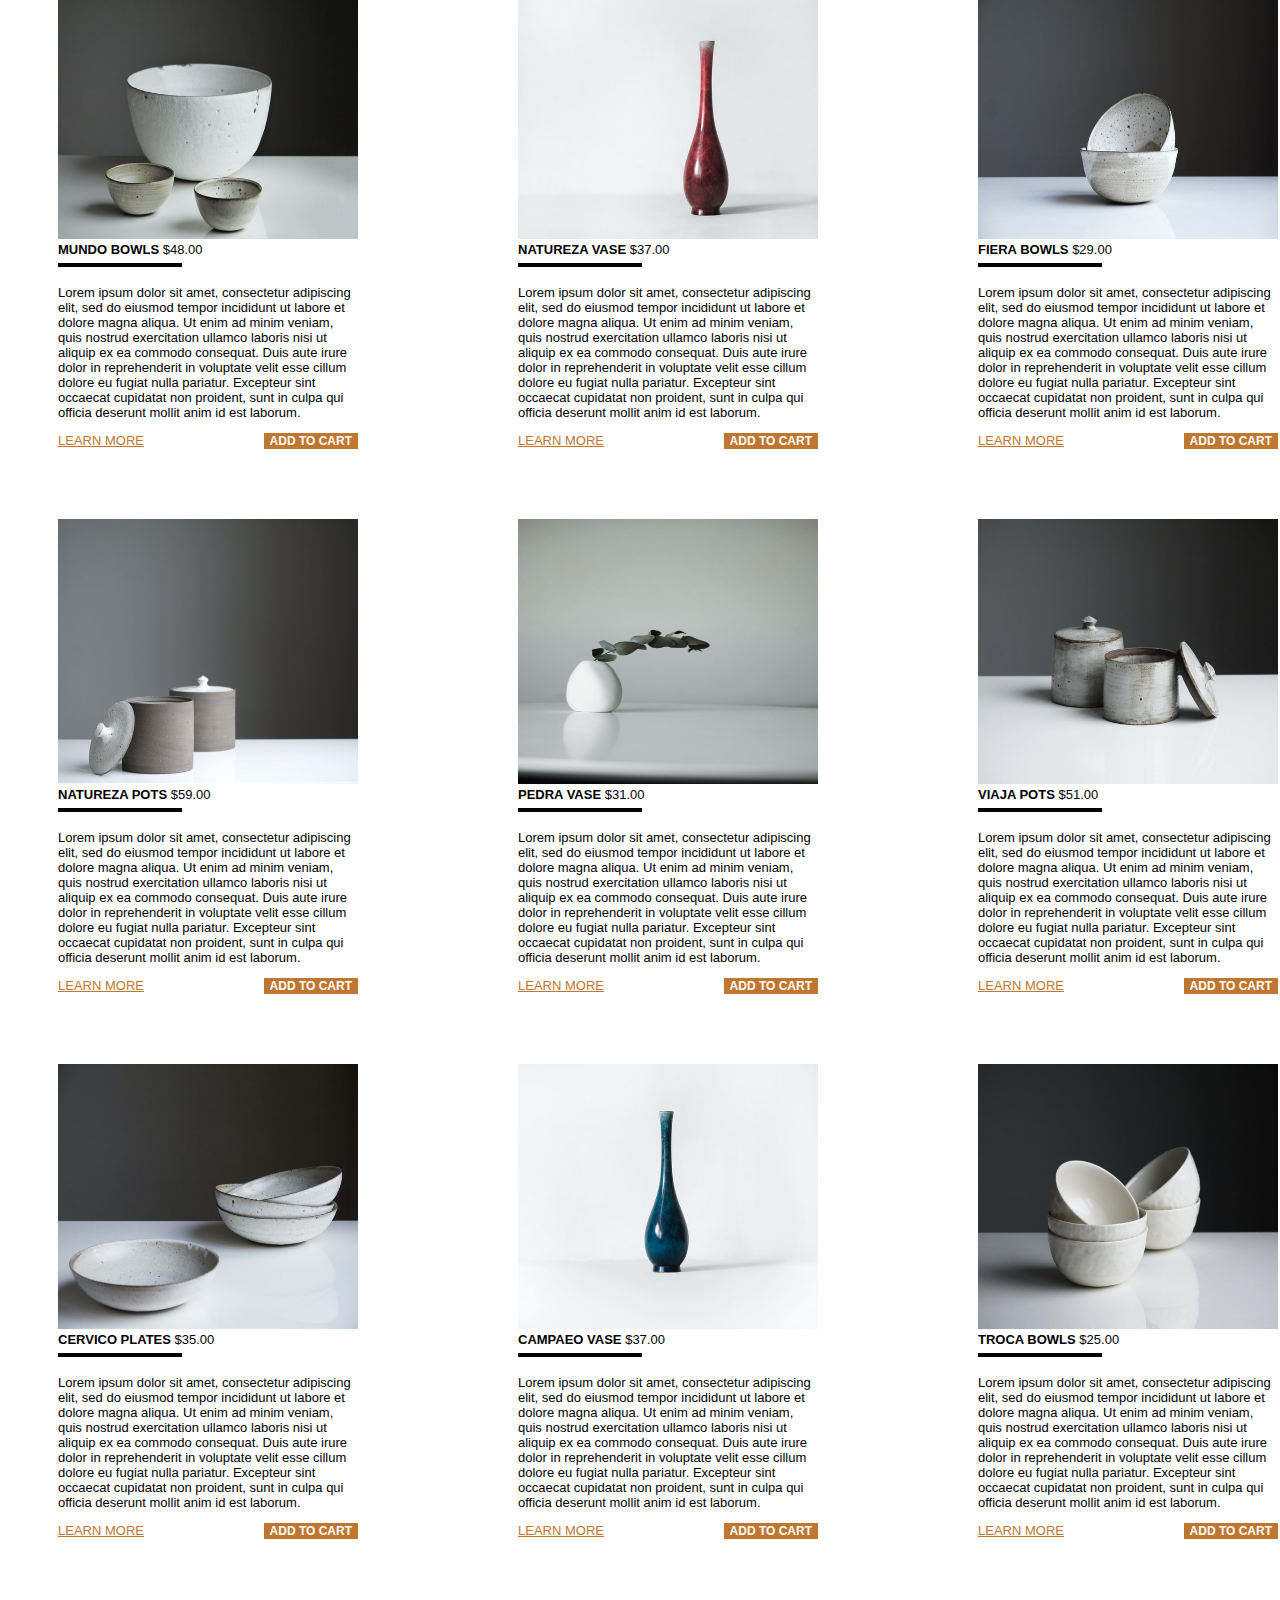
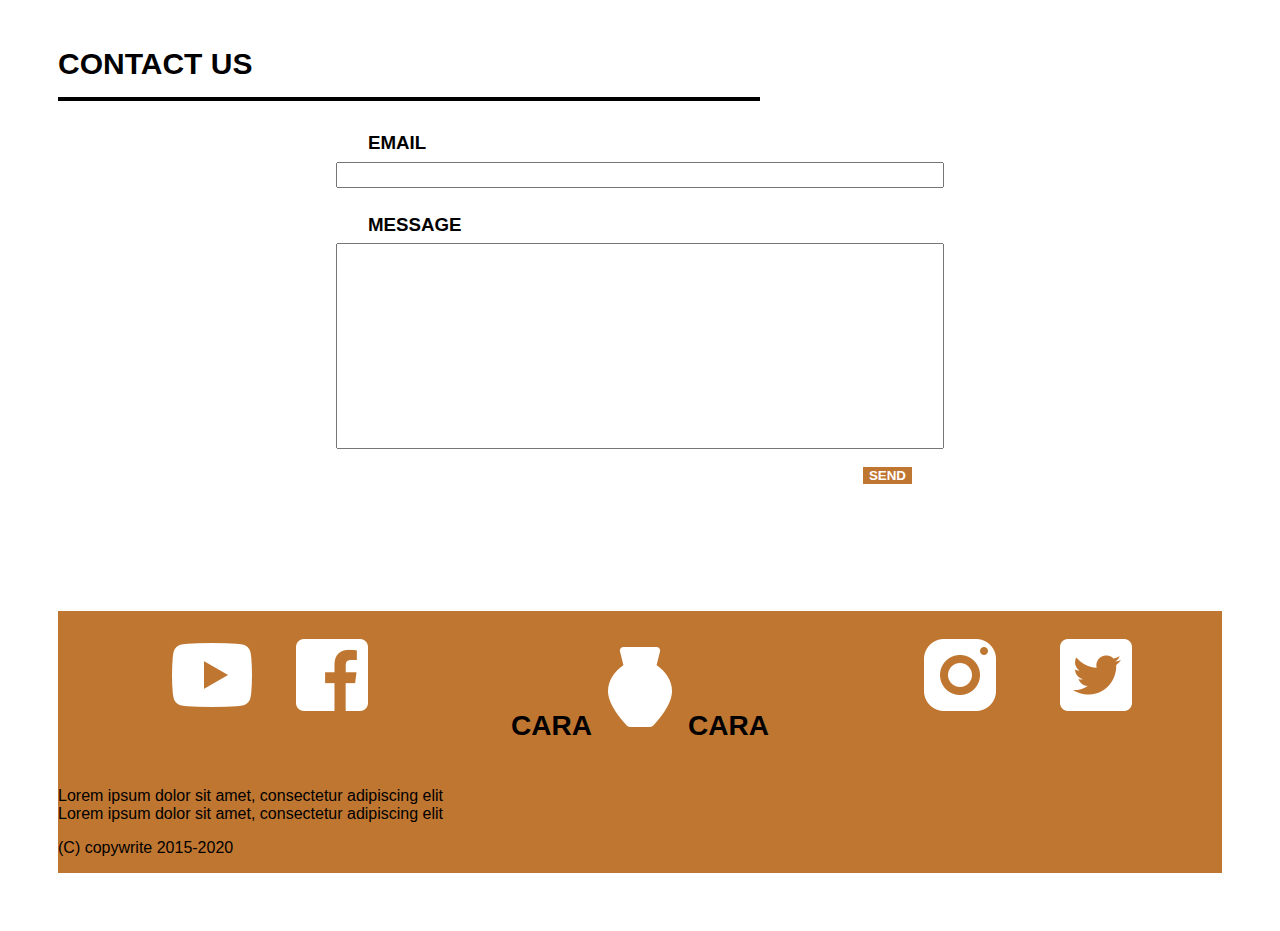
==== commit bfd9a0b4: "Elements of webpage added; formatting adjusted" ====
--- a/index.html
+++ b/index.html
@@ -9,49 +9,28 @@
 </head>
 <body>
     <header>
-        <nav>
-            <ul>
-                <li><a class="header_links" href="@home">HOME</a></li>
-                <li><a class="header_links" href="@products">PRODUCTS</a></li>
-                <li><a class="header_links" href="@About">ABOUT</a></li>
-                <li><a class="header_links" href="@Contact">CONTACT</a></li>
-            </ul>
-        </nav>
-        <div>
-            <h3>CARA <img src="assets/icons8-pottery-96.png"> CARA</h3>
-        </div>
-        <div>
-            <input type="text" id="search" name="search" value="">
-            <span><strong>CART (0)</strong></span>
+        <div class="header_container">
+            <div class="header_nav_links">
+                <nav>
+                    <ul>
+                        <li><a class="header_links" href="@home">HOME</a></li>
+                        <li><a class="header_links" href="@products">PRODUCTS</a></li>
+                        <li><a class="header_links" href="@About">ABOUT</a></li>
+                        <li><a class="header_links" href="@Contact">CONTACT</a></li>
+                    </ul>
+                </nav>
+            </div>
+            <div class="header_brand">
+                <h3>CARA<img src="assets/icons8-pottery-96.png">CARA</h3>
+            </div>
+            <div class="header_search">
+                <input type="text" id="search" name="search" value="">
+                <span><a class="search_bar" href="@cart"> CART (0)</a></span>
+            </div>
         </div>
         <hr>
     </header>
     <main>
-        <br>
-        <br>
-        <br>
-        <br>
-        <br>
-        <br>
-        <br>
-        <br>
-        <br>
-        <br>
-        <br>
-        <br>
-        <br>
-        <br>
-        <br>
-        <br>
-        <br>
-        <br>
-        <br>
-        <br>
-        <br>
-        <br>
-        <br>
-        <br>
-        <br>
         <br>
         <br>
         <section class="home" id="home">
@@ -65,53 +44,38 @@
                 <strong>GROUND UP</strong>
             </div>
         </section>
-        <section class="about" id="about">
-          <h2>ABOUT US</h2>
+        <section id="about">
+          <h2 class="section_title">ABOUT US</h2>
           <hr class="section_hr">
           <br>
           <p>
             <img class="image_one" src="assets/Cylinder_unglazed3_2048x2048.jpg" alt="cylinder glazed vase">
-            <p>
+            <p class="about">
             Lorem ipsum dolor sit amet, consectetur adipiscing elit, sed do eiusmod tempor incididunt ut labore 
             et dolore magna aliqua. Ut enim ad minim veniam, quis nostrud exercitation ullamco laboris nisi ut 
             aliquip ex ea commodo consequat. Duis aute irure dolor in reprehenderit in voluptate velit esse cillum 
             dolore eu fugiat nulla pariatur. 
-            Excepteur sint occaecat cupidatat non proident, sunt in culpa qui officia deserunt mollit anim id est laborum.
             </p>
-        </p>
-        <br>
-        <p>
+            <p>
             <img class="image_two" src="assets/Vase_Dame_2048x2048.jpg" alt="vase with a dame flower">
             <p>
             Lorem ipsum dolor sit amet, consectetur adipiscing elit, sed do eiusmod tempor incididunt ut labore 
             et dolore magna aliqua. Ut enim ad minim veniam, quis nostrud exercitation ullamco laboris nisi ut 
             aliquip ex ea commodo consequat. Duis aute irure dolor in reprehenderit in voluptate velit esse cillum 
             dolore eu fugiat nulla pariatur. 
-            Excepteur sint occaecat cupidatat non proident, sunt in culpa qui officia deserunt mollit anim id est laborum.
             </p>
-            <br>
             <br>
             <p>
                 Lorem ipsum dolor sit amet, consectetur adipiscing elit, sed do eiusmod tempor incididunt ut labore 
                 et dolore magna aliqua. Ut enim ad minim veniam, quis nostrud exercitation ullamco laboris nisi ut 
-                aliquip ex ea commodo consequat. Duis aute irure dolor in reprehenderit in voluptate velit esse cillum 
-                dolore eu fugiat nulla pariatur. 
-                Excepteur sint occaecat cupidatat non proident, sunt in culpa qui officia deserunt mollit anim id est laborum.
-                </p>
+                aliquip ex ea commodo consequat.   
+            </p>
         </p>
-        <br>
-        <br>
-        <br>
-        <br>
-        <br>
-        <br>
-        <br>
-        <br>
-        <br>
+        </section>
         <br>
         <br>
         <section id="products">
-            <h2>OUR PRODUCTS</h2>
+            <h2 class="section_title">OUR PRODUCTS</h2>
             <hr class="section_hr">
             <br>
             <br>
@@ -280,6 +244,50 @@
                         <a class="learn_more_link" href="bowlproducts.html">LEARN MORE</a>
                         <span><button class="add_to_cart_button" type="button">ADD TO CART</button></span>
                     </div>
+                </div>
+            </div>
+        </section>
+        <section id="contact">
+            <h2 class="section_title">CONTACT US</h2>
+            <hr class="section_hr">
+                <br>
+                <br>
+                <h3 class="contact_title">EMAIL</h3>
+                <form class="form_one"><input type="text" id="email" name="email" value="" style="width: 600px; height: 20px"></form>
+                <br>
+                <h3 class="contact_title">MESSAGE</h3>
+                <form class="form_two"><input type="text" id="message" name="message" value="" style="width: 600px; height: 200px"></form>
+                <br>
+                <span><button class="send_button" type="button">SEND</button></span>
+        </section>
+        <br>
+        <br>
+        <br>
+        <br>
+        <section id="footer">
+            <div class="footer_container">
+                <div class="footer_icons">
+                    <nav>
+                        <ul>
+                            <li><img class="footer_icons" src="assets/icons8-youtube-96.png" alt="Youtube logo"></li>
+                            <li><img class="footer_icons" src="assets/icons8-facebook-96 (1).png" alt="Facebook logo"></li>
+                        </ul>
+                    </nav>
+                </div>
+                <div class="footer_brand">
+                    <h3>CARA<img src="assets/icons8-pottery-96 (1).png">CARA</h3>
+                </div>
+                <div>
+                    <nav>
+                        <ul>
+                            <li><img class="footer_icons_right" src="assets/icons8-twitter-96.png" alt="Twitter Logo"></li>
+                            <li><img class="footer_icons_right" src="assets/icons8-instagram-96.png" alt="Instagram Logo"></li>
+                        </ul>
+                    </nav>
+                </div>
+                <div>
+                    <p class="footer_one">Lorem ipsum dolor sit amet, consectetur adipiscing elit                     Lorem ipsum dolor sit amet, consectetur adipiscing elit</p>
+                    <p class="footer_three">(C) copywrite 2015-2020</p>
                 </div>
             </div>
         </section>
--- a/styles.css
+++ b/styles.css
@@ -15,8 +15,13 @@
     font-size: 62.5%;
 }
 
+main section {
+    padding: 5rem;
+    font-size: medium;
+}
+
 nav ul {
-    word-spacing: 40px;
+    word-spacing: 20px;
 }
 
 nav li {
@@ -25,58 +30,90 @@
 
 .div_one {
     font-size: 300%;
-    padding-top: 6rem;
-    padding-left: 6rem;
+    padding-top: 3rem;
+    padding-left: 3rem;
 }
 
 .div_two {
     font-size: 300%;
     float: right;
-    padding-top: 16rem;
-    padding-right: 6rem;
-}
-
-header hr {
-    width: auto;
-    border: 2px solid black;
+    padding-top: 12rem;
+    padding-right: 4rem;
+}
+
+.header_container {
+    display: grid;
+    padding-left: 60px;
+    padding-right: 60px;
+    grid-template-columns: 1fr 1fr 1fr;
+    column-gap: 50px;
+    row-gap: 10px;
+    line-height: 0;
+}
+
+.header_nav_links {
+    text-align: left;
 }
 
 .header_links {
     color: black;
     text-decoration: none;
-}
-
-section h2 {
-    font-size: 30px;
-    padding-left: 5rem;
-}
-
-.about {
-    padding-left: 6rem;
-    padding-right: 6rem;
-}
-
-.image_one {
-    float: right;
-    width: 300px;
-    height: 400px;
-    padding-right: 6rem;
-    padding-left: 2rem;
-}
-
-.image_two {
-    float: left;
-    width: 230px;
-    height: 300px;
-    padding-left: 5rem;
-    padding-right: 2rem;
+    font-size: medium;
+}
+
+.header_brand {
+    text-align: center;
+    font-size: x-large;
+    letter-spacing: 7px;
+}
+
+header img {
+    height: 40px;
+    width: 40px;
+}
+
+.header_search {
+    text-align: right;
+    font-size: medium;
+}
+
+.search_bar {
+    background-image: url(assets/1200px-Google_Magnifying_Glass.svg.png);
+    background-repeat: no-repeat;
+    padding-left: 10px;
+    height: 7px;
+    width: 7px;
+    text-decoration: none;
+    color: black;
+}
+
+header hr {
+    width: 90%;
+    border: 2px solid black;
 }
 
 .section_hr {
     width: 60%;
     border: 2px solid black;
     float: left;
-    padding-left: 6rem;
+}  
+
+.about {
+    margin: 5rem;
+}
+
+.image_one {
+    float: right;
+    width: 425px;
+    height: 525px;
+    padding-left: 60px;
+}
+
+.image_two {
+    float: left;
+    width: 300px;
+    height: 350px;
+    padding-right: 50px;
 }
 
 .home {
@@ -86,18 +123,22 @@
     color: white;
 }
 
+.section_title {
+    font-size: 30px;
+    line-height: 0;
+} 
+
 .product_container {
     display: grid;
     grid-template-columns: 1fr 1fr 1fr;
-    column-gap: 65px;
+    font-size: small;
+    column-gap: 160px;
     row-gap: 70px;
-    padding-left: 4rem;
-    align-content: center;
 }
 
 .product_image {
-    width: 275px;
-    height: 240px;
+    width: 300px;
+    height: 265px;
 }
 
 .hr_product {
@@ -111,10 +152,57 @@
     color: white;
     font-weight: bold;
     font-size: 12px;
+    border: none;
+    float: right;
 }
 
 .learn_more_link {
     background-color: white;
     color: #BF7631;
     text-decoration: underline #BF7631;
-}+}
+
+.contact_title {
+    padding-left: 31rem;
+    line-height: 0;
+}
+
+.form_one {
+    text-align: center;
+}
+
+.form_two {
+    text-align: center;  
+}
+
+.send_button {
+    background-color: #BF7631;
+    font-weight: bold;
+    color: white;
+    float: right;
+    margin-right: 31rem;
+    border: none;
+}
+
+.footer_container {
+    display: grid;
+    background-color: #BF7631;
+    grid-template-columns: 1fr 1fr 1fr;
+    width: 100%;
+    justify-items: center;
+}
+
+.footer_icons_right {
+    float: right;
+    padding-right: 40px;
+}
+
+.footer_brand {
+    text-align: center;
+    font-size: x-large;
+}
+
+footer img {
+    height: 30px;
+    width: 30px;
+}
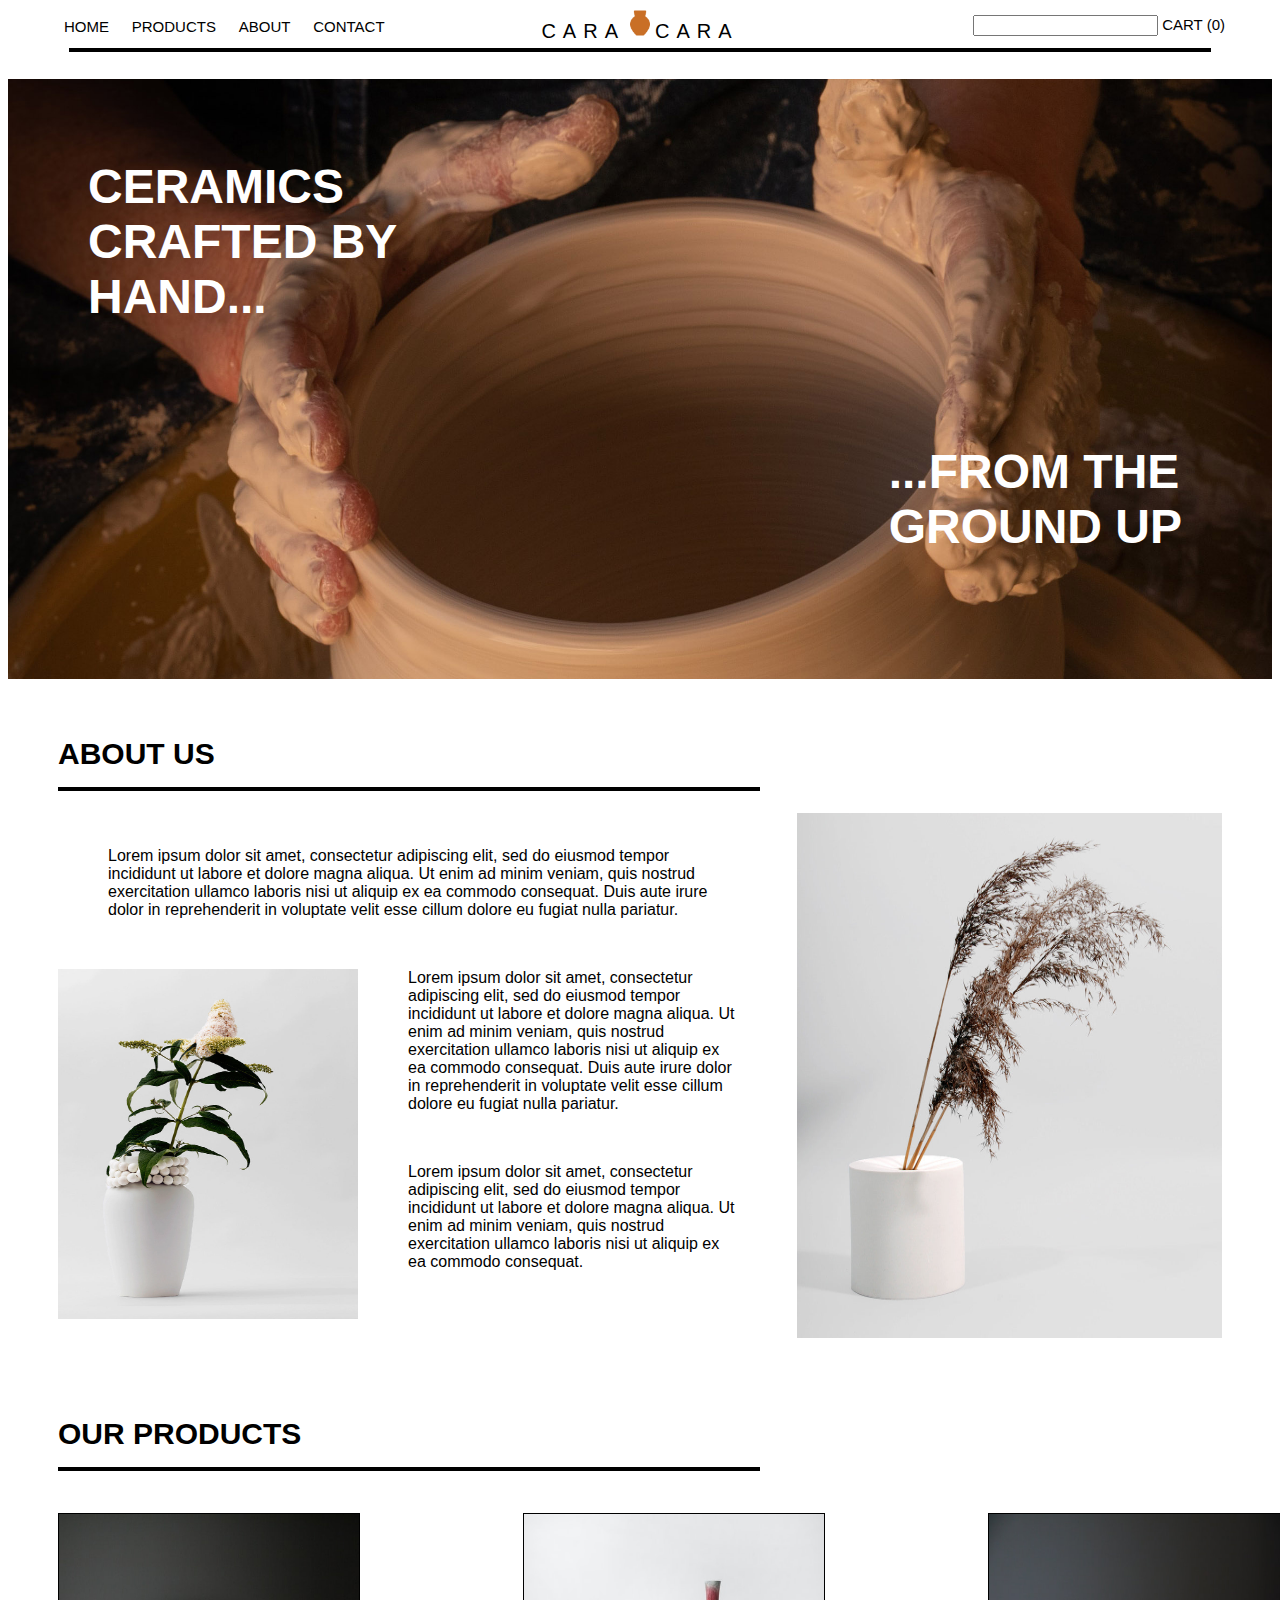
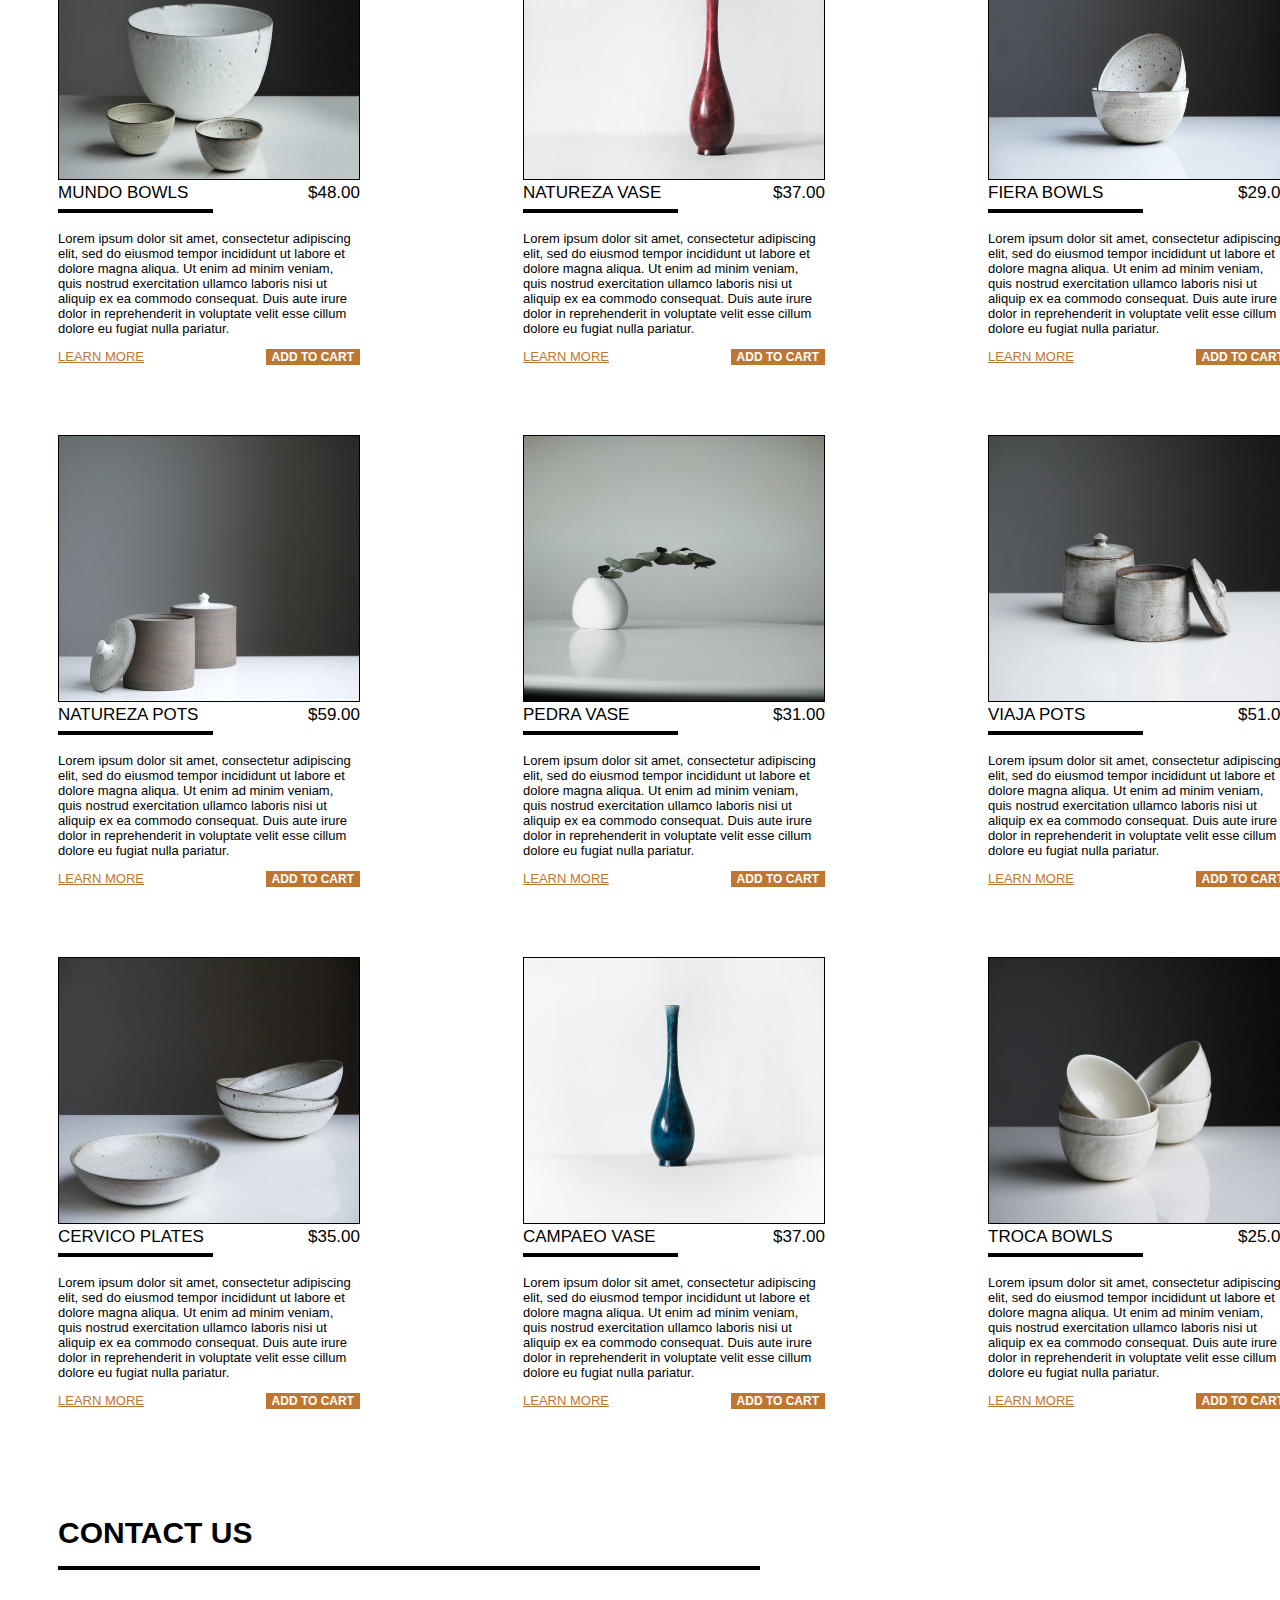
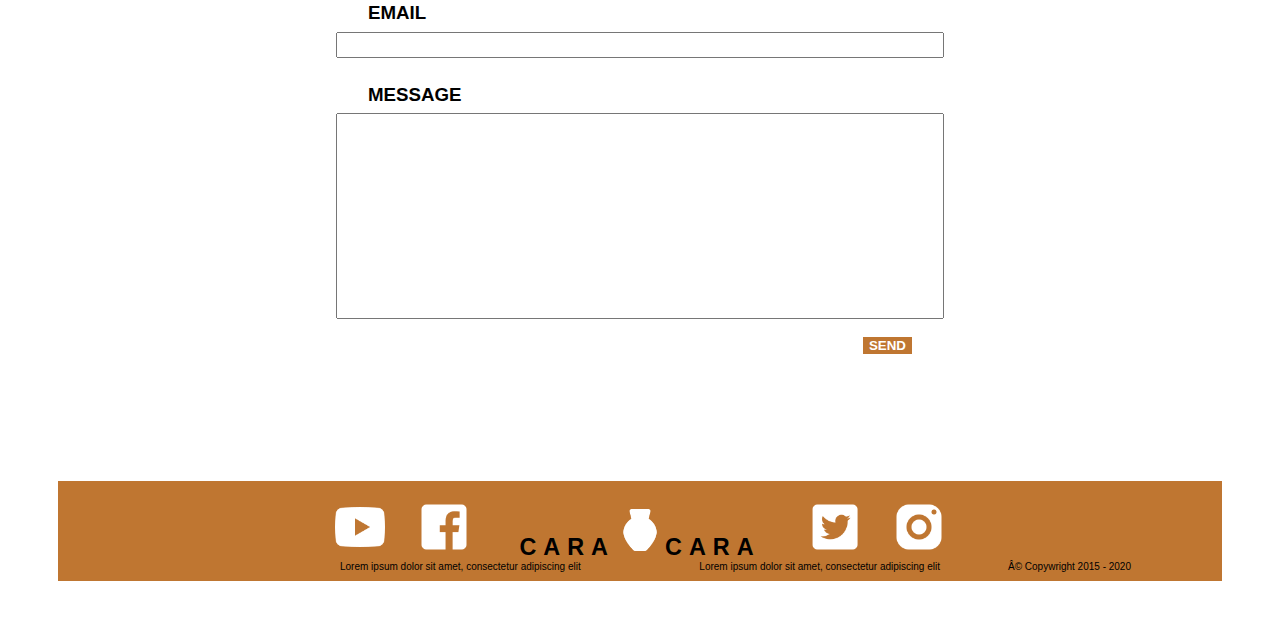
==== commit 1897973f: "finalized html content and CSS rules; created new Mundo Bowl page" ====
--- a/index.html
+++ b/index.html
@@ -10,22 +10,22 @@
 <body>
     <header>
         <div class="header_container">
-            <div class="header_nav_links">
+            <div>
                 <nav>
                     <ul>
-                        <li><a class="header_links" href="@home">HOME</a></li>
-                        <li><a class="header_links" href="@products">PRODUCTS</a></li>
-                        <li><a class="header_links" href="@About">ABOUT</a></li>
-                        <li><a class="header_links" href="@Contact">CONTACT</a></li>
+                        <li><a class="header_links" href="https://www.instagram.com/">HOME</a></li>
+                        <li><a class="header_links" href="https://www.etsy.com/">PRODUCTS</a></li>
+                        <li><a class="header_links" href="https://www.facebook.com/">ABOUT</a></li>
+                        <li><a class="header_links" href="https://www.amazon.com/">CONTACT</a></li>
                     </ul>
                 </nav>
             </div>
             <div class="header_brand">
-                <h3>CARA<img src="assets/icons8-pottery-96.png">CARA</h3>
+                <p class="cara_cara_wrapper">CARA<img src="assets/icons8-pottery-96.png">CARA</p>
             </div>
             <div class="header_search">
                 <input type="text" id="search" name="search" value="">
-                <span><a class="search_bar" href="@cart"> CART (0)</a></span>
+                <span><a class="search_bar" href="https://www.ebay.com/"> CART (0)</a></span>
             </div>
         </div>
         <hr>
@@ -85,35 +85,33 @@
                     <div class="product">
                         <a><img class="product_image" src="assets/tom-crew-7HuTGlUfQSo-unsplash.jpg"></a>
                         <br>
-                        <strong>MUNDO BOWLS</strong>
-                        <span>$48.00</span>
-                        <br>
-                        <hr class="hr_product">
-                        <br>
-                        <p>
-                            Lorem ipsum dolor sit amet, consectetur adipiscing elit, sed do eiusmod tempor incididunt ut labore 
-                            et dolore magna aliqua. Ut enim ad minim veniam, quis nostrud exercitation ullamco laboris nisi ut 
-                            aliquip ex ea commodo consequat. Duis aute irure dolor in reprehenderit in voluptate velit esse cillum 
-                            dolore eu fugiat nulla pariatur. 
-                            Excepteur sint occaecat cupidatat non proident, sunt in culpa qui officia deserunt mollit anim id est laborum.
-                        </p>
-                        <a class="learn_more_link" href="bowlproducts.html">LEARN MORE</a>
+                        <span class="product_name">MUNDO BOWLS</span>
+                        <span class="price_list">$48.00</span>
+                        <br>
+                        <hr class="hr_product">
+                        <br>
+                        <p>
+                            Lorem ipsum dolor sit amet, consectetur adipiscing elit, sed do eiusmod tempor incididunt ut labore 
+                            et dolore magna aliqua. Ut enim ad minim veniam, quis nostrud exercitation ullamco laboris nisi ut 
+                            aliquip ex ea commodo consequat. Duis aute irure dolor in reprehenderit in voluptate velit esse cillum 
+                            dolore eu fugiat nulla pariatur. 
+                        </p>
+                        <a class="learn_more_link" href="mundo_bowls.html">LEARN MORE</a>
                         <span><button class="add_to_cart_button" type="button">ADD TO CART</button></span>
                     </div>
                     <div class="product">
                         <a><img class="product_image" src="assets/oriento-maVIpNNtmlQ-unsplash.jpg"></a>
                         <br>
-                        <strong>NATUREZA VASE</strong>
-                        <span>$37.00</span>
-                        <br>
-                        <hr class="hr_product">
-                        <br>
-                        <p>
-                            Lorem ipsum dolor sit amet, consectetur adipiscing elit, sed do eiusmod tempor incididunt ut labore 
-                            et dolore magna aliqua. Ut enim ad minim veniam, quis nostrud exercitation ullamco laboris nisi ut 
-                            aliquip ex ea commodo consequat. Duis aute irure dolor in reprehenderit in voluptate velit esse cillum 
-                            dolore eu fugiat nulla pariatur. 
-                            Excepteur sint occaecat cupidatat non proident, sunt in culpa qui officia deserunt mollit anim id est laborum.
+                        <span class="product_name">NATUREZA VASE</span>
+                        <span class="price_list">$37.00</span>
+                        <br>
+                        <hr class="hr_product">
+                        <br>
+                        <p>
+                            Lorem ipsum dolor sit amet, consectetur adipiscing elit, sed do eiusmod tempor incididunt ut labore 
+                            et dolore magna aliqua. Ut enim ad minim veniam, quis nostrud exercitation ullamco laboris nisi ut 
+                            aliquip ex ea commodo consequat. Duis aute irure dolor in reprehenderit in voluptate velit esse cillum 
+                            dolore eu fugiat nulla pariatur. 
                         </p>
                         <a class="learn_more_link" href="bowlproducts.html">LEARN MORE</a>
                         <span><button class="add_to_cart_button" type="button">ADD TO CART</button></span>
@@ -121,17 +119,16 @@
                     <div class="product">
                         <a><img class="product_image" src="assets/tom-crew-bgIO-u4GEfI-unsplash.jpg"></a>
                         <br>
-                        <strong>FIERA BOWLS</strong>
-                        <span>$29.00</span>
-                        <br>
-                        <hr class="hr_product">
-                        <br>
-                        <p>
-                            Lorem ipsum dolor sit amet, consectetur adipiscing elit, sed do eiusmod tempor incididunt ut labore 
-                            et dolore magna aliqua. Ut enim ad minim veniam, quis nostrud exercitation ullamco laboris nisi ut 
-                            aliquip ex ea commodo consequat. Duis aute irure dolor in reprehenderit in voluptate velit esse cillum 
-                            dolore eu fugiat nulla pariatur. 
-                            Excepteur sint occaecat cupidatat non proident, sunt in culpa qui officia deserunt mollit anim id est laborum.
+                        <span class="product_name">FIERA BOWLS</span>
+                        <span class="price_list">$29.00</span>
+                        <br>
+                        <hr class="hr_product">
+                        <br>
+                        <p>
+                            Lorem ipsum dolor sit amet, consectetur adipiscing elit, sed do eiusmod tempor incididunt ut labore 
+                            et dolore magna aliqua. Ut enim ad minim veniam, quis nostrud exercitation ullamco laboris nisi ut 
+                            aliquip ex ea commodo consequat. Duis aute irure dolor in reprehenderit in voluptate velit esse cillum 
+                            dolore eu fugiat nulla pariatur. 
                         </p>
                         <a class="learn_more_link" href="bowlproducts.html">LEARN MORE</a>
                         <span><button class="add_to_cart_button" type="button">ADD TO CART</button></span>
@@ -139,17 +136,16 @@
                     <div class="product">
                         <a><img class="product_image" src="assets/tom-crew-3uwu5K0RtaE-unsplash.jpg"></a>
                         <br>
-                        <strong>NATUREZA POTS</strong>
-                        <span>$59.00</span>
-                        <br>
-                        <hr class="hr_product">
-                        <br>
-                        <p>
-                            Lorem ipsum dolor sit amet, consectetur adipiscing elit, sed do eiusmod tempor incididunt ut labore 
-                            et dolore magna aliqua. Ut enim ad minim veniam, quis nostrud exercitation ullamco laboris nisi ut 
-                            aliquip ex ea commodo consequat. Duis aute irure dolor in reprehenderit in voluptate velit esse cillum 
-                            dolore eu fugiat nulla pariatur. 
-                            Excepteur sint occaecat cupidatat non proident, sunt in culpa qui officia deserunt mollit anim id est laborum.
+                        <span class="product_name">NATUREZA POTS</span>
+                        <span class="price_list">$59.00</span>
+                        <br>
+                        <hr class="hr_product">
+                        <br>
+                        <p>
+                            Lorem ipsum dolor sit amet, consectetur adipiscing elit, sed do eiusmod tempor incididunt ut labore 
+                            et dolore magna aliqua. Ut enim ad minim veniam, quis nostrud exercitation ullamco laboris nisi ut 
+                            aliquip ex ea commodo consequat. Duis aute irure dolor in reprehenderit in voluptate velit esse cillum 
+                            dolore eu fugiat nulla pariatur.
                         </p>
                         <a class="learn_more_link" href="bowlproducts.html">LEARN MORE</a>
                         <span><button class="add_to_cart_button" type="button">ADD TO CART</button></span>
@@ -157,17 +153,16 @@
                     <div class="product">
                         <a><img class="product_image" src="assets/linh-le-a0rE64YJDA4-unsplash.jpg"></a>
                         <br>
-                        <strong>PEDRA VASE</strong>
-                        <span>$31.00</span>
-                        <br>
-                        <hr class="hr_product">
-                        <br>
-                        <p>
-                            Lorem ipsum dolor sit amet, consectetur adipiscing elit, sed do eiusmod tempor incididunt ut labore 
-                            et dolore magna aliqua. Ut enim ad minim veniam, quis nostrud exercitation ullamco laboris nisi ut 
-                            aliquip ex ea commodo consequat. Duis aute irure dolor in reprehenderit in voluptate velit esse cillum 
-                            dolore eu fugiat nulla pariatur. 
-                            Excepteur sint occaecat cupidatat non proident, sunt in culpa qui officia deserunt mollit anim id est laborum.
+                        <span class="product_name">PEDRA VASE</span>
+                        <span class="price_list">$31.00</span>
+                        <br>
+                        <hr class="hr_product">
+                        <br>
+                        <p>
+                            Lorem ipsum dolor sit amet, consectetur adipiscing elit, sed do eiusmod tempor incididunt ut labore 
+                            et dolore magna aliqua. Ut enim ad minim veniam, quis nostrud exercitation ullamco laboris nisi ut 
+                            aliquip ex ea commodo consequat. Duis aute irure dolor in reprehenderit in voluptate velit esse cillum 
+                            dolore eu fugiat nulla pariatur. 
                         </p>
                         <a class="learn_more_link" href="bowlproducts.html">LEARN MORE</a>
                         <span><button class="add_to_cart_button" type="button">ADD TO CART</button></span>
@@ -175,17 +170,16 @@
                     <div class="product">
                         <a><img class="product_image" src="assets/tom-crew-oiZAQvxTcYQ-unsplash.jpg"></a>
                         <br>
-                        <strong>VIAJA POTS</strong>
-                        <span>$51.00</span>
-                        <br>
-                        <hr class="hr_product">
-                        <br>
-                        <p>
-                            Lorem ipsum dolor sit amet, consectetur adipiscing elit, sed do eiusmod tempor incididunt ut labore 
-                            et dolore magna aliqua. Ut enim ad minim veniam, quis nostrud exercitation ullamco laboris nisi ut 
-                            aliquip ex ea commodo consequat. Duis aute irure dolor in reprehenderit in voluptate velit esse cillum 
-                            dolore eu fugiat nulla pariatur. 
-                            Excepteur sint occaecat cupidatat non proident, sunt in culpa qui officia deserunt mollit anim id est laborum.
+                        <span class="product_name">VIAJA POTS</span>
+                        <span class="price_list">$51.00</span>
+                        <br>
+                        <hr class="hr_product">
+                        <br>
+                        <p>
+                            Lorem ipsum dolor sit amet, consectetur adipiscing elit, sed do eiusmod tempor incididunt ut labore 
+                            et dolore magna aliqua. Ut enim ad minim veniam, quis nostrud exercitation ullamco laboris nisi ut 
+                            aliquip ex ea commodo consequat. Duis aute irure dolor in reprehenderit in voluptate velit esse cillum 
+                            dolore eu fugiat nulla pariatur. 
                         </p>
                         <a class="learn_more_link" href="bowlproducts.html">LEARN MORE</a>
                         <span><button class="add_to_cart_button" type="button">ADD TO CART</button></span>
@@ -193,17 +187,16 @@
                     <div class="product">
                         <a><img class="product_image" src="assets/tom-crew-YA2E3d7a9Wo-unsplash.jpg"></a>
                         <br>
-                        <strong>CERVICO PLATES</strong>
-                        <span>$35.00</span>
-                        <br>
-                        <hr class="hr_product">
-                        <br>
-                        <p>
-                            Lorem ipsum dolor sit amet, consectetur adipiscing elit, sed do eiusmod tempor incididunt ut labore 
-                            et dolore magna aliqua. Ut enim ad minim veniam, quis nostrud exercitation ullamco laboris nisi ut 
-                            aliquip ex ea commodo consequat. Duis aute irure dolor in reprehenderit in voluptate velit esse cillum 
-                            dolore eu fugiat nulla pariatur. 
-                            Excepteur sint occaecat cupidatat non proident, sunt in culpa qui officia deserunt mollit anim id est laborum.
+                        <span class="product_name">CERVICO PLATES</span>
+                        <span class="price_list">$35.00</span>
+                        <br>
+                        <hr class="hr_product">
+                        <br>
+                        <p>
+                            Lorem ipsum dolor sit amet, consectetur adipiscing elit, sed do eiusmod tempor incididunt ut labore 
+                            et dolore magna aliqua. Ut enim ad minim veniam, quis nostrud exercitation ullamco laboris nisi ut 
+                            aliquip ex ea commodo consequat. Duis aute irure dolor in reprehenderit in voluptate velit esse cillum 
+                            dolore eu fugiat nulla pariatur. 
                         </p>
                         <a class="learn_more_link" href="bowlproducts.html">LEARN MORE</a>
                         <span><button class="add_to_cart_button" type="button">ADD TO CART</button></span>
@@ -211,17 +204,16 @@
                     <div class="product">
                         <a><img class="product_image" src="assets/oriento-l0ah3UBLppo-unsplash.jpg"></a>
                         <br>
-                        <strong>CAMPAEO VASE</strong>
-                        <span>$37.00</span>
-                        <br>
-                        <hr class="hr_product">
-                        <br>
-                        <p>
-                            Lorem ipsum dolor sit amet, consectetur adipiscing elit, sed do eiusmod tempor incididunt ut labore 
-                            et dolore magna aliqua. Ut enim ad minim veniam, quis nostrud exercitation ullamco laboris nisi ut 
-                            aliquip ex ea commodo consequat. Duis aute irure dolor in reprehenderit in voluptate velit esse cillum 
-                            dolore eu fugiat nulla pariatur. 
-                            Excepteur sint occaecat cupidatat non proident, sunt in culpa qui officia deserunt mollit anim id est laborum.
+                        <span class="product_name">CAMPAEO VASE</span>
+                        <span class="price_list">$37.00</span>
+                        <br>
+                        <hr class="hr_product">
+                        <br>
+                        <p>
+                            Lorem ipsum dolor sit amet, consectetur adipiscing elit, sed do eiusmod tempor incididunt ut labore 
+                            et dolore magna aliqua. Ut enim ad minim veniam, quis nostrud exercitation ullamco laboris nisi ut 
+                            aliquip ex ea commodo consequat. Duis aute irure dolor in reprehenderit in voluptate velit esse cillum 
+                            dolore eu fugiat nulla pariatur. 
                         </p>
                         <a class="learn_more_link" href="bowlproducts.html">LEARN MORE</a>
                         <span><button class="add_to_cart_button" type="button">ADD TO CART</button></span>
@@ -229,17 +221,16 @@
                     <div class="product">
                         <a><img class="product_image" src="assets/tom-crew-SITGdvztUdg-unsplash.jpg"></a>
                         <br>
-                        <strong>TROCA BOWLS</strong>
-                        <span>$25.00</span>
-                        <br>
-                        <hr class="hr_product">
-                        <br>
-                        <p>
-                            Lorem ipsum dolor sit amet, consectetur adipiscing elit, sed do eiusmod tempor incididunt ut labore 
-                            et dolore magna aliqua. Ut enim ad minim veniam, quis nostrud exercitation ullamco laboris nisi ut 
-                            aliquip ex ea commodo consequat. Duis aute irure dolor in reprehenderit in voluptate velit esse cillum 
-                            dolore eu fugiat nulla pariatur. 
-                            Excepteur sint occaecat cupidatat non proident, sunt in culpa qui officia deserunt mollit anim id est laborum.
+                        <span class="product_name">TROCA BOWLS</span>
+                        <span class="price_list">$25.00</span>
+                        <br>
+                        <hr class="hr_product">
+                        <br>
+                        <p>
+                            Lorem ipsum dolor sit amet, consectetur adipiscing elit, sed do eiusmod tempor incididunt ut labore 
+                            et dolore magna aliqua. Ut enim ad minim veniam, quis nostrud exercitation ullamco laboris nisi ut 
+                            aliquip ex ea commodo consequat. Duis aute irure dolor in reprehenderit in voluptate velit esse cillum 
+                            dolore eu fugiat nulla pariatur. 
                         </p>
                         <a class="learn_more_link" href="bowlproducts.html">LEARN MORE</a>
                         <span><button class="add_to_cart_button" type="button">ADD TO CART</button></span>
@@ -266,16 +257,16 @@
         <br>
         <section id="footer">
             <div class="footer_container">
-                <div class="footer_icons">
+                <div>
                     <nav>
                         <ul>
-                            <li><img class="footer_icons" src="assets/icons8-youtube-96.png" alt="Youtube logo"></li>
-                            <li><img class="footer_icons" src="assets/icons8-facebook-96 (1).png" alt="Facebook logo"></li>
+                            <li><img class="footer_icons_left" src="assets/icons8-youtube-96.png" alt="Youtube logo"></li>
+                            <li><img class="footer_icons_left" src="assets/icons8-facebook-96 (1).png" alt="Facebook logo"></li>
                         </ul>
                     </nav>
                 </div>
                 <div class="footer_brand">
-                    <h3>CARA<img src="assets/icons8-pottery-96 (1).png">CARA</h3>
+                    <h3>CARA<img class="cara_cara_footer" src="assets/icons8-pottery-96 (1).png">CARA</h3>
                 </div>
                 <div>
                     <nav>
@@ -284,11 +275,13 @@
                             <li><img class="footer_icons_right" src="assets/icons8-instagram-96.png" alt="Instagram Logo"></li>
                         </ul>
                     </nav>
-                </div>
-                <div>
-                    <p class="footer_one">Lorem ipsum dolor sit amet, consectetur adipiscing elit                     Lorem ipsum dolor sit amet, consectetur adipiscing elit</p>
-                    <p class="footer_three">(C) copywrite 2015-2020</p>
-                </div>
+                </div>       
+            </div>
+            <div class="footer_text_container">
+                <p></p>
+                <p class="text_one">Lorem ipsum dolor sit amet, consectetur adipiscing elit</p>
+                <p class="text_two">Lorem ipsum dolor sit amet, consectetur adipiscing elit</p>
+                <p class="text_three">© Copywright 2015 - 2020</p>
             </div>
         </section>
     </main>
--- a/styles.css
+++ b/styles.css
@@ -43,44 +43,41 @@
 
 .header_container {
     display: grid;
-    padding-left: 60px;
-    padding-right: 60px;
-    grid-template-columns: 1fr 1fr 1fr;
-    column-gap: 50px;
-    row-gap: 10px;
-    line-height: 0;
-}
-
-.header_nav_links {
-    text-align: left;
+    grid-template-columns: 400px 400px 400px;
+    height: 35px;
+    margin-block-start: none;
+    margin-block-end: none;
+    justify-content: space-evenly;
 }
 
 .header_links {
     color: black;
     text-decoration: none;
-    font-size: medium;
+    font-size: 15px;
 }
 
 .header_brand {
     text-align: center;
-    font-size: x-large;
+    font-size: 20px;
     letter-spacing: 7px;
+    padding-bottom: 7px;
 }
 
 header img {
-    height: 40px;
-    width: 40px;
+    height: 30px;
+    width: 30px;
 }
 
 .header_search {
-    text-align: right;
-    font-size: medium;
+    font-size: 15px;
+    padding-top: 7px;
+    text-align: end;
+    padding-right: 31px;
 }
 
 .search_bar {
     background-image: url(assets/1200px-Google_Magnifying_Glass.svg.png);
     background-repeat: no-repeat;
-    padding-left: 10px;
     height: 7px;
     width: 7px;
     text-decoration: none;
@@ -90,6 +87,11 @@
 header hr {
     width: 90%;
     border: 2px solid black;
+}
+
+.cara_cara_wrapper {
+    margin-block-start: 0;
+    margin-block-end: 0;
 }
 
 .section_hr {
@@ -132,17 +134,27 @@
     display: grid;
     grid-template-columns: 1fr 1fr 1fr;
     font-size: small;
-    column-gap: 160px;
+    column-gap: 163px;
     row-gap: 70px;
+}
+
+.product_name {
+    font-size: 17px;
+}
+
+.price_list {
+    font-size: 17px;
+    float: right;
 }
 
 .product_image {
     width: 300px;
     height: 265px;
+    border: 1px solid black;
 }
 
 .hr_product {
-    width: 40%;
+    width: 50%;
     border: 2px solid black;
     float: left;
 }
@@ -187,22 +199,87 @@
 .footer_container {
     display: grid;
     background-color: #BF7631;
-    grid-template-columns: 1fr 1fr 1fr;
+    grid-template-columns: 225px 250px 225px;
+    height: 70px;
     width: 100%;
-    justify-items: center;
+    justify-content: center;
+}
+
+.footer_icons_left {
+    height: 60px;
+    width: 60px;
 }
 
 .footer_icons_right {
-    float: right;
-    padding-right: 40px;
+    height: 60px;
+    width: 60px;
 }
 
 .footer_brand {
     text-align: center;
-    font-size: x-large;
-}
-
-footer img {
+    font-size: 20px;
+    letter-spacing: 7px;
+    padding-bottom: 7px;
+}
+
+.cara_cara_footer {
+    height: 50px;
+    width: 50px;
+}
+
+.footer_text_container {
+    display: grid;
+    background-color: #BF7631;
+    grid-template-columns: 191px 300px 300px 191px;
     height: 30px;
-    width: 30px;
-}
+    width: 100%;
+    font-size: 10px;
+    justify-content: center;
+    text-align: end;
+}
+
+.text_one {
+    text-align: start;
+}
+
+.text_two {
+    text-align: end;
+}
+
+.text_three {
+    text-align: end;
+}
+
+.mundo_bowl_image {
+    width: 450px;
+    height: 450px;
+    border: 1px solid black;
+    float: right;
+}
+
+.bowl_price {
+    float: right;
+    padding-right: 23px;
+    font-size: 20px;
+}
+
+.bowl_cart {
+    background-color: #BF7631;
+    color: white;
+    font-weight: bold;
+    font-size: 20px;
+    border: none;
+    float: right;
+}
+
+.p_1 {
+    padding-right: 500px;
+}
+
+.p_2 {
+    padding-right: 500px;
+}
+
+.p_3 {
+    padding-right: 500px;
+}